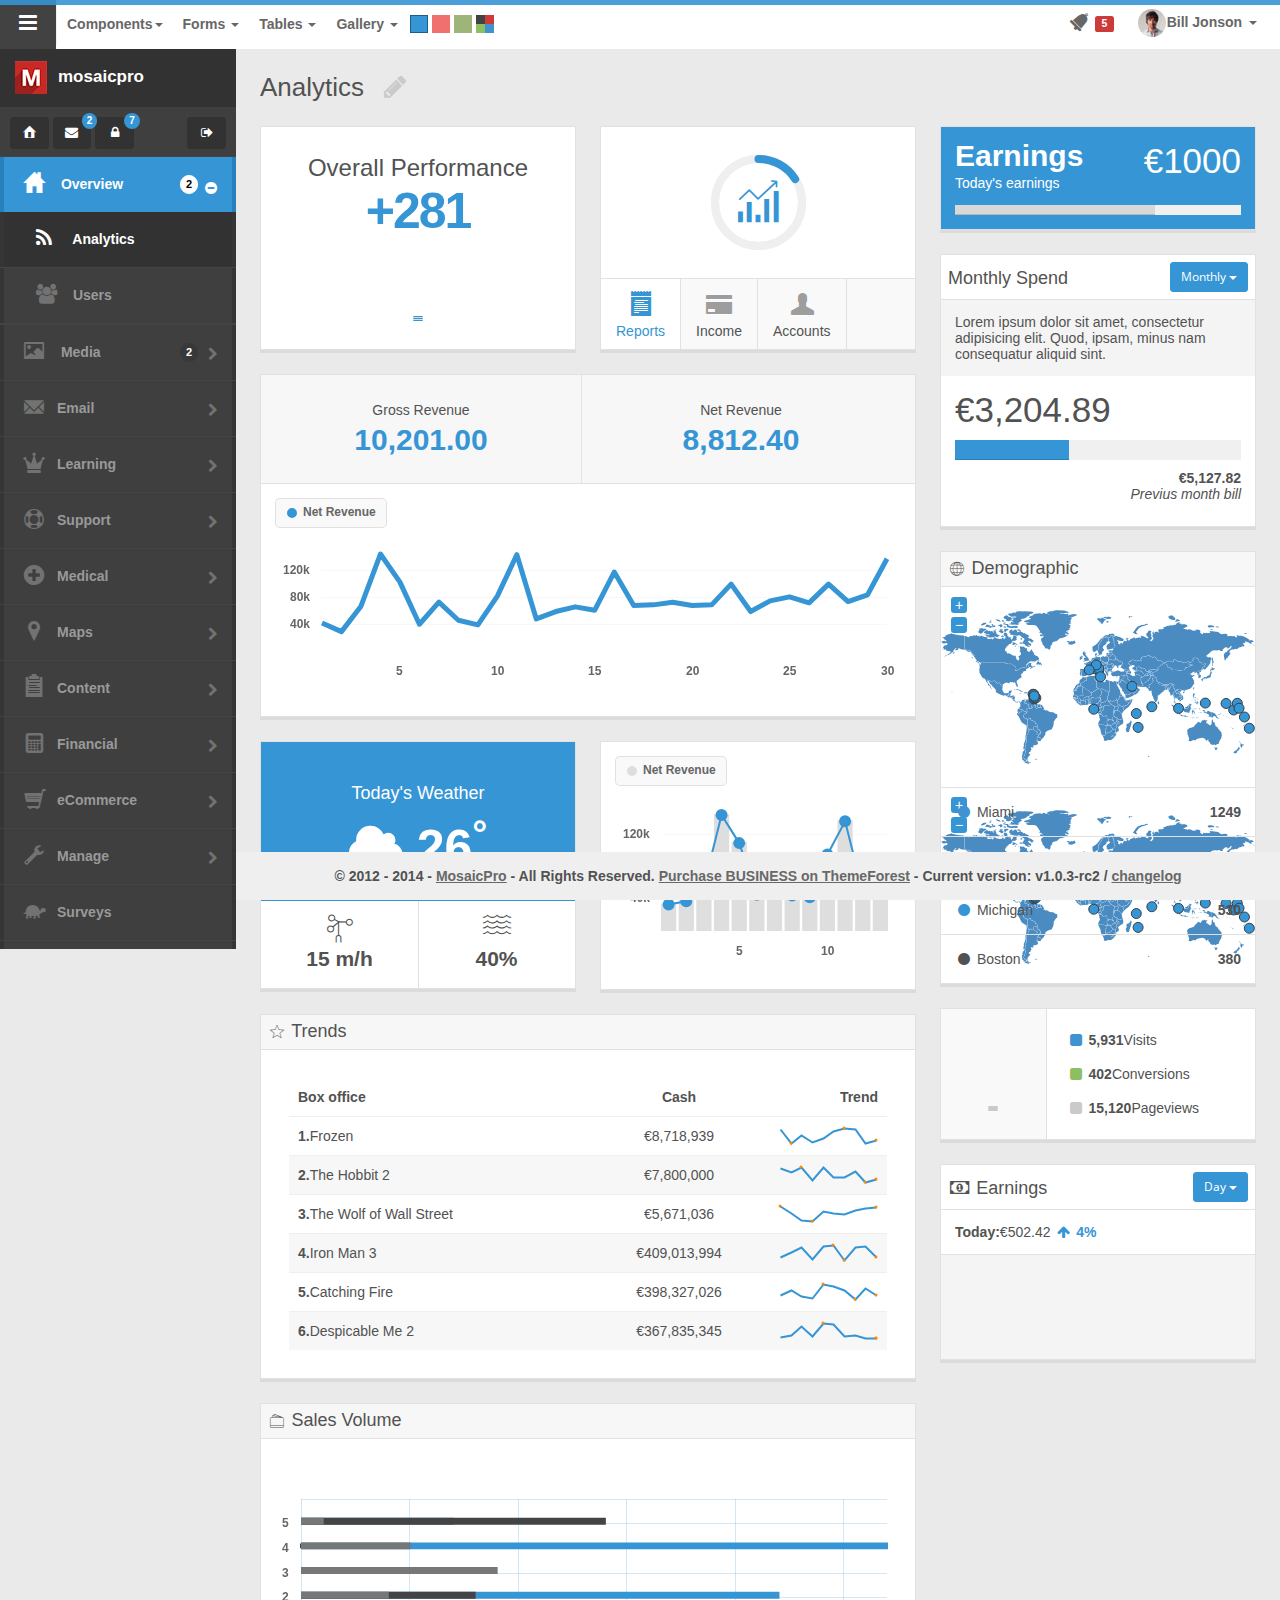
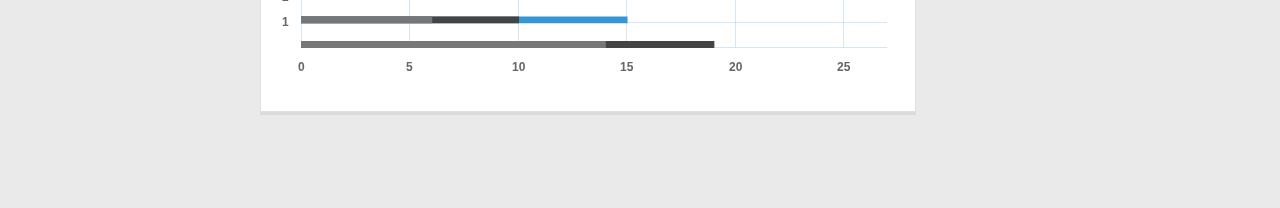
==== html/index.html @ f95e890d "blank" ====
<!DOCTYPE html>
<!--[if lt IE 7]> <html class="ie lt-ie9 lt-ie8 lt-ie7 sidebar sidebar-collapse"> <![endif]-->
<!--[if IE 7]>    <html class="ie lt-ie9 lt-ie8 sidebar sidebar-collapse"> <![endif]-->
<!--[if IE 8]>    <html class="ie lt-ie9 sidebar sidebar-collapse"> <![endif]-->
<!--[if gt IE 8]> <html class="ie sidebar sidebar-collapse"> <![endif]-->
<!--[if !IE]><!-->
<html class="sidebar sidebar-collapse">
<!-- <![endif]-->
<head>
    <title>BUSINESS Template (v1.0.3-rc2)</title>
    <!-- Meta -->
    <meta charset="utf-8">
    <meta http-equiv="X-UA-Compatible" content="IE=edge">
    <meta name="viewport" content="width=device-width, initial-scale=1.0, user-scalable=0, minimum-scale=1.0, maximum-scale=1.0">
    <!-- 
	**********************************************************
	In development, use the LESS files and the less.js compiler
	instead of the minified CSS loaded by default.
	**********************************************************
	<link rel="stylesheet/less" href="../assets/less/admin/module.admin.stylesheet-complete.sidebar_type.collapse.less" />
	-->
    <!--[if lt IE 9]><link rel="stylesheet" href="../assets/components/library/bootstrap/css/bootstrap.min.css" /><![endif]-->
    <link rel="stylesheet" href="../assets/css/admin/module.admin.stylesheet-complete.sidebar_type.collapse.min.css"
    />
    <!-- HTML5 shim and Respond.js IE8 support of HTML5 elements and media queries -->
    <!--[if lt IE 9]>
      <script src="https://oss.maxcdn.com/libs/html5shiv/3.7.0/html5shiv.js"></script>
      <script src="https://oss.maxcdn.com/libs/respond.js/1.3.0/respond.min.js"></script>
    <![endif]-->
    <script src="../assets/components/library/jquery/jquery.min.js?v=v1.0.3-rc2&sv=v0.0.1.1"></script>
    <script src="../assets/components/library/jquery/jquery-migrate.min.js?v=v1.0.3-rc2&sv=v0.0.1.1"></script>
    <script src="../assets/components/library/modernizr/modernizr.js?v=v1.0.3-rc2&sv=v0.0.1.1"></script>
    <script src="../assets/components/plugins/less-js/less.min.js?v=v1.0.3-rc2&sv=v0.0.1.1"></script>
    <script src="../assets/components/modules/admin/charts/flot/assets/lib/excanvas.js?v=v1.0.3-rc2"></script>
    <script src="../assets/components/plugins/browser/ie/ie.prototype.polyfill.js?v=v1.0.3-rc2&sv=v0.0.1.1"></script>
    <script>
    if ( /*@cc_on!@*/ false && document.documentMode === 10)
    {
        document.documentElement.className += ' ie ie10';
    }
    </script>
</head>
<body class="">
    <!-- Main Container Fluid -->
    <div class="container-fluid menu-hidden">
        <!-- Sidebar Menu -->
        <div id="menu" class="hidden-print hidden-xs  sidebar-white">
            <div id="sidebar-collapse-wrapper">
                <div id="brandWrapper">
                    <a href="index.html?lang=en" class="display-block-inline pull-left logo">
                        <img src="../assets/images/logo/logo.jpg" alt="">
                    </a>
                    <a href="index.html?lang=en">
                        <span class="text">mosaicpro</span>
                    </a>
                </div>
                <div id="logoWrapper">
                    <div id="logo">
                        <a href="index.html?lang=en" class="btn btn-sm btn-inverse"><i class="fa fa-fw icon-home-fill-1"></i></a>
                        <a href="email.html?lang=en" class="btn btn-sm btn-inverse"><i class="fa fa-fw fa-envelope"></i><span class="badge pull-right badge-primary">2</span></a>
                        <a href="email.html?lang=en" class="btn btn-sm btn-inverse"><i class="fa fa-fw fa-lock"></i><span class="badge pull-right badge-primary">7</span></a>
                        <a href="email.html?lang=en" class="btn btn-sm btn-inverse pull-right"><i class="fa fa-fw fa-sign-out"></i></a>
                    </div>
                </div>
                <ul class="menu list-unstyled hide" id="navigation_components">
                </ul>
                <ul class="menu list-unstyled hide" id="navigation_modules">
                </ul>
                <ul class="menu list-unstyled hide" id="navigation_modules_front">
                </ul>
                <ul class="menu list-unstyled" id="navigation_current_page">
                    <li class="hasSubmenu  active">
                        <a href="#sidebar-collapse-overview" data-toggle="collapse" class="glyphicons home ">
                            <span class="badge pull-right badge-primary hidden-md">2</span><i></i>
                            <span>Overview</span>
                        </a>
                        <ul id="sidebar-collapse-overview" class="collapse   in ">
                            <li class="active"><a href="index.html?lang=en"><i class="fa fa-rss"></i> Analytics</a>
                            </li>
                            <li><a href="dashboard_users.html?lang=en"><i class="fa fa-group"></i> Users</a>
                            </li>
                            <!-- <li><a href="medical_overview.html?lang=en"><i class="fa fa-medkit"></i> Medical</a></li> -->
                            <!-- <li><a href="finances.html?lang=en"><i class="fa fa-credit-card"></i>Financial</a></li> -->
                            <!-- <li><a href="courses_2.html?lang=en"><i class="fa fa-book"></i>Learning</a></li> -->
                        </ul>
                    </li>
                    <li class="hasSubmenu ">
                        <a href="#sidebar-collapse-media" data-toggle="collapse" class="glyphicons picture ">
                            <span class="badge pull-right badge-primary hidden-md">2</span><i></i>
                            <span>Media</span>
                        </a>
                        <ul id="sidebar-collapse-media" class="collapse  ">
                            <li><a href="gallery_video.html?lang=en"><i class="fa fa-video-camera"></i> Video Gallery</a>
                            </li>
                            <li><a href="gallery.html?lang=en"><i class="fa fa-camera"></i> Photo Gallery</a>
                            </li>
                        </ul>
                    </li>
                    <li class="hasSubmenu ">
                        <a href="#sidebar-collapse-email" data-toggle="collapse" class="glyphicons envelope"><i></i><span>Email</span></a>
                        <ul id="sidebar-collapse-email" class="collapse ">
                            <li><a href="email.html?lang=en"><i class="fa fa-envelope"></i> Inbox</a>
                            </li>
                            <li><a href="email_compose.html?lang=en"><i class="fa fa-pencil"></i> Compose</a>
                            </li>
                        </ul>
                    </li>
                    <li class="hasSubmenu ">
                        <a href="#sidebar-collapse-courses" data-toggle="collapse" class="glyphicons crown"><i></i><span>Learning</span></a>
                        <ul id="sidebar-collapse-courses" class="collapse ">
                            <li><a href="courses_2.html?lang=en"><i class="fa fa-circle-o"></i> Courses Home</a>
                            </li>
                            <li><a href="courses_listing.html?lang=en"><i class="fa fa-circle-o"></i> Courses Listing</a>
                            </li>
                            <li><a href="course.html?lang=en"><i class="fa fa-circle-o"></i> Course Page</a>
                            </li>
                        </ul>
                    </li>
                    <li class="hasSubmenu ">
                        <a href="#sidebar-collapse-support" data-toggle="collapse" class="glyphicons life_preserver"><i></i><span>Support</span></a>
                        <ul id="sidebar-collapse-support" class="collapse ">
                            <li>
                                <a href="support_tickets.html?lang=en">
                                    <span class="badge pull-right badge-inverse">45</span><i class="fa fa-ticket"></i>
                                    <span>Tickets</span>
                                </a>
                            </li>
                            <li><a href="support_forum_overview.html?lang=en"><i class="fa fa-folder-o"></i><span>Overview page</span></a>
                            </li>
                            <li><a href="support_forum_post.html?lang=en"><i class="fa fa-folder-o"></i><span>Post page</span></a>
                            </li>
                            <li><a href="support_kb.html?lang=en"><i class="fa fa-file-text-o"></i><span>Knowledge Base</span></a>
                            </li>
                            <li>
                                <a href="support_questions.html?lang=en">
                                    <span class="badge pull-right badge-inverse">7</span><i class="fa fa-question"></i>
                                    <span>Questions</span>
                                </a>
                            </li>
                            <li><a href="support_answers.html?lang=en"><i class="fa fa-info"></i><span>Answers</span></a>
                            </li>
                        </ul>
                    </li>
                    <li class="hasSubmenu ">
                        <a href="#sidebar-collapse-medical" data-toggle="collapse" class="glyphicons circle_plus"><i></i><span>Medical</span></a>
                        <ul id="sidebar-collapse-medical" class="collapse ">
                            <li class="">
                                <a href="medical_overview.html?lang=en"><i class="fa fa-medkit"></i> Overview</a>
                            </li>
                            <li class="">
                                <a href="medical_patients.html?lang=en">
                                    <span class="badge pull-right badge-primary hidden-md">2</span><i class="fa fa-user-md"></i> Patients</a>
                            </li>
                            <li class="">
                                <a href="medical_appointments.html?lang=en"><i class="fa fa-stethoscope"></i> Appointments</a>
                            </li>
                            <li class="">
                                <a href="medical_memos.html?lang=en"><i class="fa fa-file-text-o"></i> Memos</a>
                            </li>
                            <li class="border-bottom-none">
                                <a href="medical_metrics.html?lang=en"><i class="fa fa-bar-chart-o"></i> Metrics</a>
                            </li>
                        </ul>
                    </li>
                    <li class="hasSubmenu ">
                        <a href="#sidebar-collapse-maps" data-toggle="collapse" class="glyphicons google_maps"><i></i><span>Maps</span></a>
                        <ul id="sidebar-collapse-maps" class="collapse ">
                            <li><a href="maps_google.html?lang=en"><i class="fa fa-map-marker"></i> Google Maps</a>
                            </li>
                            <li><a href="maps_vector.html?lang=en"><i class="fa fa-map-marker"></i> Vector Maps</a>
                            </li>
                        </ul>
                    </li>
                    <li class="hasSubmenu ">
                        <a href="#sidebar-collapse-content" data-toggle="collapse" class="glyphicons notes_2"><i></i><span>Content</span></a>
                        <ul id="sidebar-collapse-content" class="collapse ">
                            <li><a href="news.html?lang=en"><i class="fa fa-file-text-o"></i> News</a>
                            </li>
                            <li><a href="faq.html?lang=en"><i class="fa fa-question-circle"></i> FAQ</a>
                            </li>
                            <li><a href="search.html?lang=en"><i class="fa fa-search"></i> Search</a>
                            </li>
                        </ul>
                    </li>
                    <li class="hasSubmenu ">
                        <a href="#sidebar-collapse-financial" data-toggle="collapse" class="glyphicons calculator"><i></i><span>Financial</span></a>
                        <ul id="sidebar-collapse-financial" class="collapse ">
                            <li><a href="invoice.html?lang=en"><i class="fa fa-file-text-o"></i> Invoice</a>
                            </li>
                            <li><a href="finances.html?lang=en"><i class="fa fa-legal"></i> Finances</a>
                            </li>
                            <li><a href="bookings.html?lang=en"><i class="fa fa-ticket"></i> Bookings</a>
                            </li>
                        </ul>
                    </li>
                    <li class="hasSubmenu ">
                        <a href="#sidebar-collapse-shop" data-toggle="collapse" class="glyphicons shopping_cart"><i></i><span>eCommerce</span></a>
                        <ul id="sidebar-collapse-shop" class="collapse ">
                            <li><a href="shop_products.html?lang=en"><i class="fa fa-list"></i><span>Products</span></a>
                            </li>
                            <li><a href="shop_edit_product.html?lang=en"><i class="fa fa-edit"></i><span>Edit product</span></a>
                            </li>
                        </ul>
                    </li>
                    <li class="hasSubmenu ">
                        <a href="#sidebar-collapse-manage" data-toggle="collapse" class="glyphicons wrench"><i></i><span>Manage</span></a>
                        <ul id="sidebar-collapse-manage" class="collapse ">
                            <li><a href="employees.html?lang=en"><i class="fa fa-user"></i> Employees</a>
                            </li>
                        </ul>
                    </li>
                    <li><a href="surveys_multiple.html?lang=en" class="glyphicons turtle"><i></i><span>Surveys</span></a>
                    </li>
                    <li><a href="events.html?lang=en" class="glyphicons google_maps"><i></i><span>Events</span></a>
                    </li>
                    <li class="hasSubmenu ">
                        <a href="#sidebar-collapse-elements" data-toggle="collapse" class="glyphicons adjust_alt"><i></i><span>Elements</span></a>
                        <ul id="sidebar-collapse-elements" class="collapse ">
                            <li class=""><a href="ui.html?lang=en"><i class="fa fa-circle-o"></i><span>UI Elements</span></a>
                            </li>
                            <li class=""><a href="icons.html?lang=en"><i class="fa fa-circle-o"></i><span>Icons</span></a>
                            </li>
                            <li class=""><a href="typography.html?lang=en"><i class="fa fa-circle-o"></i><span>Typography</span></a>
                            </li>
                            <li class=""><a href="calendar.html?lang=en"><i class="fa fa-circle-o"></i><span>Calendar</span></a>
                            </li>
                            <li class=""><a href="tabs.html?lang=en"><i class="fa fa-circle-o"></i><span>Tabs</span></a>
                            </li>
                            <li class="hasSubmenu ">
                                <a href="#menu_tables" data-toggle="collapse">
                                    <span class="badge badge-primary pull-right">3</span><i class="fa fa-circle-o"></i>
                                    <span>Tables</span>
                                </a>
                                <ul class="collapse " id="menu_tables">
                                    <li class=""><a href="tables.html?lang=en">Tables</a>
                                    </li>
                                    <li class=""><a href="tables_responsive.html?lang=en">Responsive</a>
                                    </li>
                                    <li class=""><a href="pricing_tables.html?lang=en">Pricing Tables</a>
                                    </li>
                                </ul>
                            </li>
                            <li class="hasSubmenu ">
                                <a href="#menu_forms" data-toggle="collapse">
                                    <span class="badge badge-primary pull-right">4</span><i class="fa fa-circle-o"></i>
                                    <span>Forms</span>
                                </a>
                                <ul class="collapse" id="menu_forms">
                                    <li class=""><a href="form_wizards.html?lang=en">Form Wizards</a>
                                    </li>
                                    <li class=""><a href="form_elements.html?lang=en">Form Elements</a>
                                    </li>
                                    <li class=""><a href="form_validator.html?lang=en">Form Validator</a>
                                    </li>
                                    <li class=""><a href="file_managers.html?lang=en">File Managers</a>
                                    </li>
                                </ul>
                            </li>
                            <li class=""><a href="sliders.html?lang=en"><i class="fa fa-circle-o"></i><span>Sliders</span></a>
                            </li>
                            <li class=""><a href="charts.html?lang=en"><i class="fa fa-circle-o"></i><span>Charts</span></a>
                            </li>
                            <li class=""><a href="grid.html?lang=en"><i class="fa fa-circle-o"></i><span>Grid</span></a>
                            </li>
                            <li class=""><a href="notifications.html?lang=en"><i class="fa fa-circle-o"></i><span>Notifications</span></a>
                            </li>
                            <li class=""><a href="modals.html?lang=en"><i class="fa fa-circle-o"></i><span>Modals</span></a>
                            </li>
                            <li class=""><a href="thumbnails.html?lang=en"><i class="fa fa-circle-o"></i><span>Thumbnails</span></a>
                            </li>
                            <li class=""><a href="carousels.html?lang=en"><i class="fa fa-circle-o"></i><span>Carousels</span></a>
                            </li>
                            <li class=""><a href="image_crop.html?lang=en"><i class="fa fa-circle-o"></i><span>Image Crop</span></a>
                            </li>
                            <li class=""><a href="twitter.html?lang=en"><i class="fa fa-circle-o"></i><span>Twitter API</span></a>
                            </li>
                            <li class=""><a href="infinite_scroll.html?lang=en"><i class="fa fa-circle-o"></i><span>Infinite Scroll</span></a>
                            </li>
                        </ul>
                    </li>
                    <li class="hasSubmenu ">
                        <a href="#sidebar-collapse-account" data-toggle="collapse" class="glyphicons user"><i></i><span>Account</span></a>
                        <ul id="sidebar-collapse-account" class="collapse ">
                            <li><a href="profile_resume.html?lang=en"><i class="fa fa-user"></i> Profile / CV</a>
                            </li>
                            <li><a href="my_account.html?lang=en"><i class="fa fa-user"></i> My Account</a>
                            </li>
                            <li>
                                <a href="login.html?lang=en" class="no-ajaxify"><i class="fa fa-lock"></i> Login</a>
                            </li>
                            <li>
                                <a href="signup.html?lang=en" class="no-ajaxify"><i class="fa fa-pencil"></i> Signup</a>
                            </li>
                        </ul>
                    </li>
                    <li><a href="error.html?lang=en" class="glyphicons warning_sign"><i></i><span>Error</span></a>
                    </li>
                    <li class="hasSubmenu">
                        <a href="#sidebar-fusion-example" data-toggle="collapse" data-toggle="collapse">
                            <span class="badge pull-right badge-primary">7</span><i class="fa fa-stack-exchange"></i>
                            <span>Submenus</span>
                        </a>
                        <ul id="sidebar-fusion-example" class="collapse">
                            <li class="active"><a href=""><i class="fa fa-flash"></i><span>Active</span></a>
                            </li>
                            <li><a href=""><i class="fa fa-male"></i><span>Menu item</span></a>
                            </li>
                            <li><a href=""><i class="fa fa-comments-o"></i><span>Menu item</span></a>
                            </li>
                            <li class="menu hasSubmenu">
                                <a href="#submenu" data-toggle="collapse">
                                    <span class="badge pull-right badge-primary">30</span><i class="fa fa-envelope"></i>
                                    <span>2nd level</span>
                                </a>
                                <ul class="collapse menu" id="submenu">
                                    <li>
                                        <a href="">
                                            <span>Menu item</span>
                                        </a>
                                    </li>
                                    <li>
                                        <a href="">
                                            <span>Menu item</span>
                                        </a>
                                    </li>
                                    <li>
                                        <a href="">
                                            <span>Menu item</span>
                                        </a>
                                    </li>
                                </ul>
                            </li>
                        </ul>
                    </li>
                </ul>
            </div>
        </div>
        <!-- // Sidebar Menu END -->
        <!-- Content -->
        <div id="content">
            <nav class="navbar hidden-print main " role="navigation">
                <div class="navbar-header pull-left">
                    <div class="user-action user-action-btn-navbar pull-left border-right">
                        <button class="btn btn-sm btn-navbar btn-inverse btn-stroke"><i class="fa fa-bars fa-2x"></i>
                        </button>
                    </div>
                </div>
                <ul class="main pull-right ">
                    <li class="dropdown notif notifications hidden-xs">
                        <a href="" class="dropdown-toggle" data-toggle="dropdown"><i class="icon-bell-fill"></i> <span class="label label-danger">5</span></a>
                        <ul class="dropdown-menu chat media-list pull-right">
                            <li class="media">
                                <a class="pull-left" href="#">
                                    <img class="media-object thumb" src="../assets/images/people/100/15.jpg"
                                    alt="50x50" width="50" />
                                </a>
                                <div class="media-body">
                                    <span class="label label-default pull-right">5 min</span>
                                    <h5 class="media-heading">Adrian D.</h5>
                                    <p class="margin-none">Lorem ipsum dolor sit amet, consectetur adipisicing
                                        elit.</p>
                                </div>
                            </li>
                            <li class="media">
                                <a class="pull-left" href="#">
                                    <img class="media-object thumb" src="../assets/images/people/100/16.jpg"
                                    alt="50x50" width="50" />
                                </a>
                                <div class="media-body">
                                    <span class="label label-default pull-right">2 days</span>
                                    <h5 class="media-heading">Jane B.</h5>
                                    <p class="margin-none">Lorem ipsum dolor sit amet, consectetur adipisicing
                                        elit.</p>
                                </div>
                            </li>
                            <li class="media">
                                <a class="pull-left" href="#">
                                    <img class="media-object thumb" src="../assets/images/people/100/17.jpg"
                                    alt="50x50" width="50" />
                                </a>
                                <div class="media-body">
                                    <span class="label label-default pull-right">3 days</span>
                                    <h5 class="media-heading">Andrew M.</h5>
                                    <p class="margin-none">Lorem ipsum dolor sit amet, consectetur adipisicing
                                        elit.</p>
                                </div>
                            </li>
                            <li><a href="#" class="btn btn-primary"><i class="fa fa-list"></i> <span>View all messages</span></a>
                            </li>
                        </ul>
                    </li>
                    <li class="dropdown username">
                        <a href="" class="dropdown-toggle" data-toggle="dropdown">
                            <img src="../assets/images/people/35/2.jpg" class="img-circle"
                            width="30" />Bill Jonson
                            <span class="caret"></span>
                        </a>
                        <ul class="dropdown-menu pull-right">
                            <li><a href="my_account.html?lang=en" class="glyphicons user"><i></i> Account</a>
                            </li>
                            <li><a href="messages.html?lang=en" class="glyphicons envelope"><i></i>Messages</a>
                            </li>
                            <li><a href="index.html?lang=en" class="glyphicons settings"><i></i>Settings</a>
                            </li>
                            <li><a href="login.html?lang=en" class="glyphicons lock no-ajaxify"><i></i>Logout</a>
                            </li>
                        </ul>
                    </li>
                </ul>
                <div class="navbar-collapse collapse">
                    <ul class="nav navbar-nav">
                        <li class="dropdown">
                            <a data-toggle="dropdown" class="dropdown-toggle" href="">Components<span class="caret"></span></a>
                            <ul class="dropdown-menu">
                                <li><a href="ui.html?lang=en">UI Elements</a>
                                </li>
                                <li><a href="icons.html?lang=en">Icons</a>
                                </li>
                                <li><a href="typography.html?lang=en">Typography</a>
                                </li>
                                <li><a href="tabs.html?lang=en">Tabs</a>
                                </li>
                                <li><a href="sliders.html?lang=en">Sliders</a>
                                </li>
                                <li><a href="charts.html?lang=en">Charts</a>
                                </li>
                                <li><a href="grid.html?lang=en">Grid</a>
                                </li>
                                <li><a href="notifications.html?lang=en">Notifications</a>
                                </li>
                                <li><a href="modals.html?lang=en">Modals</a>
                                </li>
                                <li><a href="thumbnails.html?lang=en">Thumbnails</a>
                                </li>
                                <li><a href="carousels.html?lang=en">Carousels</a>
                                </li>
                                <li><a href="image_crop.html?lang=en">Image Cropping</a>
                                </li>
                                <li><a href="twitter.html?lang=en">Twitter API</a>
                                </li>
                                <li><a href="infinite_scroll.html?lang=en">Infinite Scroll</a>
                                </li>
                            </ul>
                        </li>
                        <li class="dropdown">
                            <a data-toggle="dropdown" class="dropdown-toggle" href="">Forms <span class="caret"></span></a>
                            <ul class="dropdown-menu">
                                <li><a href="form_wizards.html?lang=en">Form Wizards</a>
                                </li>
                                <li><a href="form_elements.html?lang=en">Form Elements</a>
                                </li>
                                <li><a href="form_validator.html?lang=en">Form Validator</a>
                                </li>
                                <li><a href="file_managers.html?lang=en">File Managers</a>
                                </li>
                            </ul>
                        </li>
                        <li class="dropdown">
                            <a data-toggle="dropdown" class="dropdown-toggle" href="">Tables <span class="caret"></span></a>
                            <ul class="dropdown-menu">
                                <li><a href="tables.html?lang=en">Tables</a>
                                </li>
                                <li><a href="tables_responsive.html?lang=en">Tables Responsive</a>
                                </li>
                                <li><a href="pricing_tables.html?lang=en">Pricing Tables</a>
                                </li>
                            </ul>
                        </li>
                        <li class="dropdown">
                            <a data-toggle="dropdown" class="dropdown-toggle" href="">Gallery <span class="caret"></span></a>
                            <ul class="dropdown-menu">
                                <li><a href="gallery_video.html?lang=en">Video Gallery</a>
                                </li>
                                <li><a href="gallery.html?lang=en">Photo Gallery</a>
                                </li>
                            </ul>
                        </li>
                        <li class=" hidden-xs   hidden-sm">
                            <ul class="colors pull-left">
                                <li class="active">
                                    <a href="?module=admin&page=index&url_rewrite=&build=&v=v1.0.3-rc2&sidebar_type=collapse&skin=style-default"
                                    style="background-color: #3695d5" class="no-ajaxify">
                                        <span class="hide">style-default</span>
                                    </a>
                                </li>
                                <li>
                                    <a href="?module=admin&page=index&url_rewrite=&build=&v=v1.0.3-rc2&sidebar_type=collapse&skin=alizarin-crimson"
                                    style="background-color: #F06F6F" class="no-ajaxify">
                                        <span class="hide">alizarin-crimson</span>
                                    </a>
                                </li>
                                <li>
                                    <a href="?module=admin&page=index&url_rewrite=&build=&v=v1.0.3-rc2&sidebar_type=collapse&skin=green-army"
                                    style="background-color: #9FB478" class="no-ajaxify">
                                        <span class="hide">green-army</span>
                                    </a>
                                </li>
                                <li class="dropdown">
                                    <a href="" data-toggle="dropdown" class="dropdown-toggle">
                                        <span class="color inverse"></span>
                                        <span class="color danger"></span>
                                        <span class="color success"></span>
                                        <span class="color info"></span>
                                    </a>
                                    <ul class="dropdown-menu pull-right">
                                        <li>
                                            <a href="?module=admin&page=index&url_rewrite=&build=&v=v1.0.3-rc2&sidebar_type=collapse&skin=brown">
                                                <span class="color" style="background-color: #d39174"
                                                class="no-ajaxify"></span>brown</a>
                                        </li>
                                        <li>
                                            <a href="?module=admin&page=index&url_rewrite=&build=&v=v1.0.3-rc2&sidebar_type=collapse&skin=purple-gray">
                                                <span class="color" style="background-color: #AF86B9"
                                                class="no-ajaxify"></span>purple-gray</a>
                                        </li>
                                        <li>
                                            <a href="?module=admin&page=index&url_rewrite=&build=&v=v1.0.3-rc2&sidebar_type=collapse&skin=blue-gray">
                                                <span class="color" style="background-color: #7293CF"
                                                class="no-ajaxify"></span>blue-gray</a>
                                        </li>
                                        <li>
                                            <a href="?module=admin&page=index&url_rewrite=&build=&v=v1.0.3-rc2&sidebar_type=collapse&skin=purple-wine">
                                                <span class="color" style="background-color: #CC6788"
                                                class="no-ajaxify"></span>purple-wine</a>
                                        </li>
                                        <li>
                                            <a href="?module=admin&page=index&url_rewrite=&build=&v=v1.0.3-rc2&sidebar_type=collapse&skin=black-and-white">
                                                <span class="color" style="background-color: #979797"
                                                class="no-ajaxify"></span>black-and-white</a>
                                        </li>
                                        <li>
                                            <a href="?module=admin&page=index&url_rewrite=&build=&v=v1.0.3-rc2&sidebar_type=collapse&skin=amazon">
                                                <span class="color" style="background-color: #8BC4B9"
                                                class="no-ajaxify"></span>amazon</a>
                                        </li>
                                        <li>
                                            <a href="?module=admin&page=index&url_rewrite=&build=&v=v1.0.3-rc2&sidebar_type=collapse&skin=amber">
                                                <span class="color" style="background-color: #CACA8A"
                                                class="no-ajaxify"></span>amber</a>
                                        </li>
                                        <li>
                                            <a href="?module=admin&page=index&url_rewrite=&build=&v=v1.0.3-rc2&sidebar_type=collapse&skin=android-green">
                                                <span class="color" style="background-color: #A9C784"
                                                class="no-ajaxify"></span>android-green</a>
                                        </li>
                                        <li>
                                            <a href="?module=admin&page=index&url_rewrite=&build=&v=v1.0.3-rc2&sidebar_type=collapse&skin=antique-brass">
                                                <span class="color" style="background-color: #B3998A"
                                                class="no-ajaxify"></span>antique-brass</a>
                                        </li>
                                        <li>
                                            <a href="?module=admin&page=index&url_rewrite=&build=&v=v1.0.3-rc2&sidebar_type=collapse&skin=antique-bronze">
                                                <span class="color" style="background-color: #8D8D6E"
                                                class="no-ajaxify"></span>antique-bronze</a>
                                        </li>
                                        <li>
                                            <a href="?module=admin&page=index&url_rewrite=&build=&v=v1.0.3-rc2&sidebar_type=collapse&skin=artichoke">
                                                <span class="color" style="background-color: #B0B69D"
                                                class="no-ajaxify"></span>artichoke</a>
                                        </li>
                                        <li>
                                            <a href="?module=admin&page=index&url_rewrite=&build=&v=v1.0.3-rc2&sidebar_type=collapse&skin=atomic-tangerine">
                                                <span class="color" style="background-color: #F19B69"
                                                class="no-ajaxify"></span>atomic-tangerine</a>
                                        </li>
                                        <li>
                                            <a href="?module=admin&page=index&url_rewrite=&build=&v=v1.0.3-rc2&sidebar_type=collapse&skin=bazaar">
                                                <span class="color" style="background-color: #98777B"
                                                class="no-ajaxify"></span>bazaar</a>
                                        </li>
                                        <li>
                                            <a href="?module=admin&page=index&url_rewrite=&build=&v=v1.0.3-rc2&sidebar_type=collapse&skin=bistre-brown">
                                                <span class="color" style="background-color: #C3A961"
                                                class="no-ajaxify"></span>bistre-brown</a>
                                        </li>
                                        <li>
                                            <a href="?module=admin&page=index&url_rewrite=&build=&v=v1.0.3-rc2&sidebar_type=collapse&skin=bittersweet">
                                                <span class="color" style="background-color: #d6725e"
                                                class="no-ajaxify"></span>bittersweet</a>
                                        </li>
                                        <li>
                                            <a href="?module=admin&page=index&url_rewrite=&build=&v=v1.0.3-rc2&sidebar_type=collapse&skin=blueberry">
                                                <span class="color" style="background-color: #7789D1"
                                                class="no-ajaxify"></span>blueberry</a>
                                        </li>
                                        <li>
                                            <a href="?module=admin&page=index&url_rewrite=&build=&v=v1.0.3-rc2&sidebar_type=collapse&skin=bud-green">
                                                <span class="color" style="background-color: #6fa362"
                                                class="no-ajaxify"></span>bud-green</a>
                                        </li>
                                        <li>
                                            <a href="?module=admin&page=index&url_rewrite=&build=&v=v1.0.3-rc2&sidebar_type=collapse&skin=burnt-sienna">
                                                <span class="color" style="background-color: #E4968A"
                                                class="no-ajaxify"></span>burnt-sienna</a>
                                        </li>
                                    </ul>
                                </li>
                            </ul>
                        </li>
                    </ul>
                </div>
            </nav>
            <!-- // END navbar -->
            <div class="innerLR">
                <h2 class="margin-none">Analytics &nbsp;<i class="fa fa-fw fa-pencil text-muted"></i>
                </h2>
                <div class="row">
                    <div class="col-md-8">
                        <div class="row">
                            <div class="col-md-6">
                                <div class="widget innerAll text-center">
                                    <h3 class="innerT">Overall Performance</h3>
                                    <p class="innerB margin-none text-xlarge text-condensed strong text-primary">+281</p>
                                    <div class="innerTB">
                                        <div class="sparkline" sparkHeight="57">0:10,7:3,5:5,6:4,3:7,7:3,5:5,6:4,2:8,3:7,7:3,5:5,0:10</div>
                                    </div>
                                </div>
                            </div>
                            <div class="col-md-6">
                                <div class="widget widget-tabs widget-tabs-double-2 border-bottom widget-tabs-responsive">
                                    <div class="widget-body">
                                        <div class="tab-content">
                                            <!-- Tab content -->
                                            <div id="tabReports" class="tab-pane active widget-body-regular innerAll inner-2x text-center">
                                                <div data-percent="85" data-size="95" class="easy-pie inline-block primary" data-scale-color="false"
                                                data-track-color="#efefef" data-line-width="8">
                                                    <div class="value text-center">
                                                        <span class="strong"><i class="icon-graph-up-1 fa-3x text-primary"></i>
                                                        </span>
                                                    </div>
                                                </div>
                                            </div>
                                            <!-- // Tab content END -->
                                            <!-- Tab content -->
                                            <div id="tabIncome" class="tab-pane widget-body-regular innerAll inner-2x text-center">
                                                Lorem ipsum dolor sit amet, consectetur adipisicing elit. Reprehenderit, omnis
                                                minus voluptatibus assumenda sint
                                                autem dolorum. Rem, cupiditate,
                                                sed, optio est cumque repudiandae
                                                quo natus dignissimos praesentium
                                                alias nihil aspernatur?
                                            </div>
                                            <!-- // Tab content END -->
                                            <!-- Tab content -->
                                            <div id="tabAccounts" class="tab-pane widget-body-regular innerAll inner-2x text-center">
                                                Lorem ipsum dolor sit amet, consectetur adipisicing elit. Hic qui natus deserunt
                                                atque quae laborum. Porro, eveniet,
                                                voluptatem, obcaecati quisquam
                                                tempore architecto nostrum quis
                                                eius corrupti ea non facilis quidem.
                                            </div>
                                            <!-- // Tab content END -->
                                        </div>
                                    </div>
                                    <!-- Tabs Heading -->
                                    <div class="widget-head border-top-none bg-gray">
                                        <ul>
                                            <li class="active"><a class="glyphicons notes" href="#tabReports"
                                                data-toggle="tab"><i></i><span>Reports</span></a>
                                            </li>
                                            <li><a class="glyphicons credit_card" href="#tabIncome"
                                                data-toggle="tab"><i></i><span>Income</span></a>
                                            </li>
                                            <li><a class="glyphicons user" href="#tabAccounts"
                                                data-toggle="tab"><i></i><span>Accounts</span></a>
                                            </li>
                                        </ul>
                                    </div>
                                    <!-- // Tabs Heading END -->
                                </div>
                                <!-- //Widget -->
                            </div>
                            <!-- //Col -->
                        </div>
                        <!-- //Row -->
                        <!-- Widget -->
                        <div class=" widget widget-body-white ">
                            <div class="widget-head height-auto ">
                                <div class="row row-merge ">
                                    <div class="col-md-6">
                                        <div class="innerAll inner-2x text-center">
                                            <h5 class="margin-none innerB half">Gross Revenue</h5>
                                            <h4 class="text-medium strong text-primary margin-none">10,201.00</h4>
                                        </div>
                                    </div>
                                    <div class="col-md-6">
                                        <div class="innerAll inner-2x text-center">
                                            <h5 class="margin-none innerB half">Net Revenue</h5>
                                            <h4 class="text-medium text-primary strong margin-none">8,812.40</h4>
                                        </div>
                                    </div>
                                </div>
                            </div>
                            <div class="widget-body innerAll">
                                <!-- Chart with lines and fill with no points -->
                                <div id="chart_lines_fill_nopoints_2" class="flotchart-holder"></div>
                            </div>
                        </div>
                        <!-- //Widget -->
                        <div class="row">
                            <div class="col-md-6">
                                <!-- Widget -->
                                <div class="widget">
                                    <div class="bg-primary text-center innerAll">
                                        <div class="innerTB">
                                            <h4 class="innerTB text-white">Today's Weather</h4>
                                            <div class="strong text-xlarge text-white">
                                                <i class="fa fa-cloud"></i> 26<sup>&deg;</sup>
                                            </div>
                                        </div>
                                    </div>
                                    <div class="row row-merge">
                                        <div class="col-md-6">
                                            <div class="text-center innerAll">
                                                <p class="margin-none"><i class="fa icon-wind-speed-censor fa-2x"></i>
                                                </p>
                                                <p class="lead margin-none strong">15 m/h</p>
                                            </div>
                                        </div>
                                        <div class="col-md-6">
                                            <div class="text-center innerAll">
                                                <p class="margin-none"><i class="fa icon-water fa-2x"></i>
                                                </p>
                                                <p class="lead margin-none strong">40%</p>
                                            </div>
                                        </div>
                                    </div>
                                    <!-- //Widget -->
                                </div>
                            </div>
                            <div class="col-md-6">
                                <div class="widget">
                                    <div class="widget-body innerB half">
                                        <!-- Chart with lines and fill with no points -->
                                        <div id="chart_mixed_1" class="flotchart-holder" style="height: 182px"></div>
                                    </div>
                                </div>
                            </div>
                        </div>
                        <!-- //Row -->
                        <!-- Widget	 -->
                        <div class="widget">
                            <div class="widget-head innerAll half">
                                <h4 class="margin-none"><i class="fa fa-fw icon-star"></i> Trends</h4>
                            </div>
                            <!-- Widget -->
                            <div class="widget-body innerAll inner-2x">
                                <table class="table table-striped margin-none">
                                    <thead>
                                        <tr>
                                            <th>Box office</th>
                                            <th class="text-center">Cash</th>
                                            <th class="text-right" style="width: 100px;">Trend</th>
                                        </tr>
                                    </thead>
                                    <tbody>
                                        <tr>
                                            <td>
                                                <strong>1.</strong>Frozen</td>
                                            <td class="text-center">&euro;8,718,939</td>
                                            <td class="text-right">
                                                <div class="sparkline" style="width: 100px;" sparkHeight="20" sparkType="line"
                                                sparkWidth="100%" sparkLineWidth="2"
                                                sparkLineColor="#3695d5" sparkFillColor=""
                                                data-data="[474,159,350,180,262,419,497,477,168,216]">
                                                </div>
                                            </td>
                                        </tr>
                                        <tr>
                                            <td>
                                                <strong>2.</strong>The Hobbit 2</td>
                                            <td class="text-center">&euro;7,800,000</td>
                                            <td class="text-right">
                                                <div class="sparkline" style="width: 100px;" sparkHeight="20" sparkType="line"
                                                sparkWidth="100%" sparkLineWidth="2"
                                                sparkLineColor="#3695d5" sparkFillColor=""
                                                data-data="[427,354,460,170,454,236,231,381,123,188]">
                                                </div>
                                            </td>
                                        </tr>
                                        <tr>
                                            <td>
                                                <strong>3.</strong>The Wolf of Wall Street</td>
                                            <td class="text-center">&euro;5,671,036</td>
                                            <td class="text-right">
                                                <div class="sparkline" style="width: 100px;" sparkHeight="20" sparkType="line"
                                                sparkWidth="100%" sparkLineWidth="2"
                                                sparkLineColor="#3695d5" sparkFillColor=""
                                                data-data="[438,279,139,114,333,284,263,360,389,412]">
                                                </div>
                                            </td>
                                        </tr>
                                        <tr>
                                            <td>
                                                <strong>4.</strong>Iron Man 3</td>
                                            <td class="text-center">&euro;409,013,994</td>
                                            <td class="text-right">
                                                <div class="sparkline" style="width: 100px;" sparkHeight="20" sparkType="line"
                                                sparkWidth="100%" sparkLineWidth="2"
                                                sparkLineColor="#3695d5" sparkFillColor=""
                                                data-data="[251,347,461,210,477,496,183,453,479,236]">
                                                </div>
                                            </td>
                                        </tr>
                                        <tr>
                                            <td>
                                                <strong>5.</strong>Catching Fire</td>
                                            <td class="text-center">&euro;398,327,026</td>
                                            <td class="text-right">
                                                <div class="sparkline" style="width: 100px;" sparkHeight="20" sparkType="line"
                                                sparkWidth="100%" sparkLineWidth="2"
                                                sparkLineColor="#3695d5" sparkFillColor=""
                                                data-data="[206,334,180,135,500,459,335,108,402,212]">
                                                </div>
                                            </td>
                                        </tr>
                                        <tr>
                                            <td>
                                                <strong>6.</strong>Despicable Me 2</td>
                                            <td class="text-center">&euro;367,835,345</td>
                                            <td class="text-right">
                                                <div class="sparkline" style="width: 100px;" sparkHeight="20" sparkType="line"
                                                sparkWidth="100%" sparkLineWidth="2"
                                                sparkLineColor="#3695d5" sparkFillColor=""
                                                data-data="[206,238,407,212,469,452,215,238,188,181]">
                                                </div>
                                            </td>
                                        </tr>
                                    </tbody>
                                </table>
                            </div>
                            <!-- // End Widget Body -->
                        </div>
                        <!-- // End Widget -->
                        <!-- Widget	 -->
                        <div class="widget widget-body-white overflow-hidden">
                            <div class="widget-head innerAll half">
                                <h4 class="margin-none"><i class="fa fa-fw icon-wallet"></i> Sales Volume</h4>
                            </div>
                            <div class="widget-body innerAll">
                                <!-- Horizontal Bars Chart -->
                                <div id="chart_horizontal_bars" class="flotchart-holder"></div>
                            </div>
                        </div>
                        <!-- //Widget -->
                    </div>
                    <!-- //  End Col -->
                    <div class="col-md-4">
                        <!-- Widget -->
                        <div class="widget widget-body-gray">
                            <div class="widget-body padding-none">
                                <div class="bg-primary innerAll">
                                    <div class="text-large text-white pull-right">&euro;1000</div>
                                    <h4 class="text-white strong text-medium">Earnings</h4>
                                    <h5 class="text-white margin-none">Today's earnings</h5>
                                    <div class="separator bottom"></div>
                                    <div class="progress primary progress-mini  margin-none">
                                        <div class="progress-bar progress-bar-white	" style="width: 70%;"></div>
                                    </div>
                                </div>
                            </div>
                        </div>
                        <!-- //End Widget -->
                        <!-- Widget -->
                        <div class="widget widget-body-gray">
                            <div class="innerAll half border-bottom">
                                <div class="btn-group btn-group-sm pull-right">
                                    <button data-toggle="dropdown" class="btn btn-primary dropdown-toggle">Monthly
                                        <span class="caret"></span>
                                    </button>
                                    <ul class="dropdown-menu">
                                        <li class="active"><a href="">Monthly</a>
                                        </li>
                                        <li><a href="">Quarterly</a>
                                        </li>
                                        <li><a href="">Yearly</a>
                                        </li>
                                    </ul>
                                </div>
                                <h4 class="innerT half margin-none pull-left">Monthly Spend</h4>
                                <div class="clearfix"></div>
                            </div>
                            <div class="widget-body">
                                <p class="margin-none">Lorem ipsum dolor sit amet, consectetur adipisicing
                                    elit. Quod, ipsam, minus nam consequatur aliquid
                                    sint.</p>
                            </div>
                            <div class="innerAll ">
                                <p class="text-large">&euro;3,204.89</p>
                                <div class="progress">
                                    <div class="progress-bar progress-bar-primary" role="progressbar" aria-valuenow="40"
                                    aria-valuemin="0" aria-valuemax="100" style="width: 40%">
                                        <span class="sr-only">40% from last month</span>
                                    </div>
                                </div>
                                <div class="text-right">
                                    <p class="strong margin-none">&euro;5,127.82</p>
                                    <p>
                                        <em>Previus month bill</em>
                                    </p>
                                </div>
                            </div>
                        </div>
                        <!-- //End Widget -->
                        <!-- Widget	 -->
                        <div class="widget">
                            <div class="widget-head">
                                <h4 class="innerAll half"><i class="fa fa-fw icon-worldwide"></i> Demographic</h4>
                            </div>
                            <div class="bg-white border-bottom text-center">
                                <div id="world-map-markers" style="height: 200px"></div>
                            </div>
                            <ul class="list-unstyled">
                                <li class="innerAll border-bottom">
                                    <div class="pull-right strong">1249</div><i class="fa fa-fw fa-circle text-info"></i> Miami</li>
                                <li class="innerAll border-bottom">
                                    <div class="pull-right strong">892</div><i class="fa fa-fw fa-circle text-success"></i> Chicago</li>
                                <li class="innerAll border-bottom">
                                    <div class="pull-right strong">530</div><i class="fa fa-fw fa-circle text-primary"></i> Michigan</li>
                                <li class="innerAll">
                                    <div class="pull-right strong">380</div><i class="fa fa-fw fa-circle"></i> Boston</li>
                            </ul>
                        </div>
                        <!-- //Widget -->
                        <!-- Widget -->
                        <div class="widget">
                            <div class="row row-merge">
                                <div class="col-md-4 bg-gray">
                                    <div class="innerAll inner-2x text-center">
                                        <div class="sparkline" sparkHeight="74" data-colors="#cacaca, #4a8bc2,#609450,#cacaca">1,4,3,8</div>
                                    </div>
                                </div>
                                <div class="col-md-8">
                                    <div class="innerAll">
                                        <ul class="list-unstyled">
                                            <li class="innerAll half"><i class="fa fa-fw fa-square text-info"></i> 
                                                <span
                                                class="strong">5,931</span>Visits</li>
                                            <li class="innerAll half"><i class="fa fa-fw fa-square text-success"></i> 
                                                <span
                                                class="strong">402</span>Conversions</li>
                                            <li class="innerAll half"><i class="fa fa-fw fa-square text-muted"></i> 
                                                <span
                                                class="strong">15,120</span>Pageviews</li>
                                        </ul>
                                    </div>
                                </div>
                            </div>
                        </div>
                        <!-- //End Widget -->
                        <!-- Widget -->
                        <div class="widget widget-body-gray">
                            <div class=" innerAll half border-bottom">
                                <div class="btn-group btn-group-sm pull-right">
                                    <button class="btn btn-primary dropdown-toggle" data-toggle="dropdown">Day
                                        <span class="caret"></span>
                                    </button>
                                    <ul class="dropdown-menu" role="menu">
                                        <li><a href="#">Day</a>
                                        </li>
                                        <li><a href="#">Week</a>
                                        </li>
                                        <li><a href="#">Month</a>
                                        </li>
                                    </ul>
                                </div>
                                <h4 class="pull-left innerT half margin-none"><i class="fa fa-fw fa-money"></i> Earnings</h4>
                                <div class="clearfix"></div>
                            </div>
                            <div class="innerAll border-bottom">
                                <p class="margin-none">
                                    <span class="strong">Today:</span>&euro;502.42 <i class="fa text-primary fa-fw fa-arrow-up"></i>
                                    <span
                                    class="strong text-primary">4%</span>
                                </p>
                            </div>
                            <div class="widget-body ">
                                <div class="sparkline" sparkType="line" sparkResize="true" sparkHeight="76" sparkLineWidth="2"
                                sparkWidth="100%" sparkLineColor="#3695d5" sparkSpotColor="#3695d5"
                                sparkFillColor="" sparkHighlightLineColor="#7c7c7c"
                                sparkHighlightSpotColor="#7c7c7c" sparkSpotRadius="4"
                                sparkMinSpotColor="#b55151" sparkMaxSpotColor="#609450">
                                    187,424,172,222,423,437,174,488,350,395</div>
                            </div>
                        </div>
                        <!-- //End Widget -->
                    </div>
                    <!-- //End Col -->
                </div>
            </div>
        </div>
        <!-- // Content END -->
        <div class="clearfix"></div>
        <!-- // Sidebar menu & content wrapper END -->
        <div id="footer" class="hidden-print">
            <!--  Copyright Line -->
            <div class="copy">&copy; 2012 - 2014 - <a href="http://www.mosaicpro.biz">MosaicPro</a> -
                All Rights Reserved. <a href="http://themeforest.net/?ref=mosaicpro"
                target="_blank">Purchase BUSINESS on ThemeForest</a> - Current version:
                v1.0.3-rc2 / <a target="_blank" href="../assets/../../CHANGELOG.txt?v=v1.0.3-rc2">changelog</a>
            </div>
            <!--  End Copyright Line -->
        </div>
        <!-- // Footer END -->
    </div>
    <!-- // Main Container Fluid END -->
    <!-- Global -->
    <script data-id="App.Config">
    var App = {};
    var basePath = '',
        commonPath = '../assets/',
        rootPath = '../',
        DEV = false,
        componentsPath = '../assets/components/';
    var primaryColor = '#3695d5',
        dangerColor = '#b55151',
        successColor = '#609450',
        infoColor = '#4a8bc2',
        warningColor = '#ab7a4b',
        inverseColor = '#45484d';
    var themerPrimaryColor = primaryColor;
    </script>
    <script src="../assets/components/library/bootstrap/js/bootstrap.min.js?v=v1.0.3-rc2&sv=v0.0.1.1"></script>
    <script src="../assets/components/plugins/nicescroll/jquery.nicescroll.min.js?v=v1.0.3-rc2&sv=v0.0.1.1"></script>
    <script src="../assets/components/plugins/breakpoints/breakpoints.js?v=v1.0.3-rc2&sv=v0.0.1.1"></script>
    <script src="../assets/components/plugins/preload/pace/pace.min.js?v=v1.0.3-rc2&sv=v0.0.1.1"></script>
    <script src="../assets/components/plugins/preload/pace/preload.pace.init.js?v=v1.0.3-rc2&sv=v0.0.1.1"></script>
    <script src="../assets/components/core/js/animations.init.js?v=v1.0.3-rc2"></script>
    <script src="../assets/components/modules/admin/charts/flot/assets/lib/jquery.flot.js?v=v1.0.3-rc2"></script>
    <script src="../assets/components/modules/admin/charts/flot/assets/lib/jquery.flot.resize.js?v=v1.0.3-rc2"></script>
    <script src="../assets/components/modules/admin/charts/flot/assets/lib/plugins/jquery.flot.tooltip.min.js?v=v1.0.3-rc2"></script>
    <script src="../assets/components/modules/admin/charts/flot/assets/custom/js/flotcharts.common.js?v=v1.0.3-rc2"></script>
    <script src="../assets/components/modules/admin/charts/flot/assets/custom/js/flotchart-line-2.init.js?v=v1.0.3-rc2"></script>
    <script src="../assets/components/modules/admin/charts/flot/assets/custom/js/flotchart-mixed-1.init.js?v=v1.0.3-rc2"></script>
    <script src="../assets/components/modules/admin/charts/flot/assets/custom/js/flotchart-bars-horizontal.init.js?v=v1.0.3-rc2"></script>
    <script src="../assets/components/modules/admin/charts/easy-pie/assets/lib/js/jquery.easy-pie-chart.js?v=v1.0.3-rc2"></script>
    <script src="../assets/components/modules/admin/charts/easy-pie/assets/custom/easy-pie.init.js?v=v1.0.3-rc2"></script>
    <script src="../assets/components/modules/admin/charts/sparkline/jquery.sparkline.min.js?v=v1.0.3-rc2"></script>
    <script src="../assets/components/modules/admin/charts/sparkline/sparkline.init.js?v=v1.0.3-rc2"></script>
    <script src="../assets/components/modules/admin/maps/vector/assets/lib/jquery-jvectormap-1.2.2.min.js?v=v1.0.3-rc2&sv=v0.0.1.1"></script>
    <script src="../assets/components/modules/admin/maps/vector/assets/lib/maps/jquery-jvectormap-world-mill-en.js?v=v1.0.3-rc2&sv=v0.0.1.1"></script>
    <script src="../assets/components/modules/admin/maps/vector/assets/custom/maps-vector.world-map-markers.init.js?v=v1.0.3-rc2&sv=v0.0.1.1"></script>
    <script src="../assets/components/core/js/sidebar.main.init.js?v=v1.0.3-rc2"></script>
    <script src="../assets/components/core/js/sidebar.collapse.init.js?v=v1.0.3-rc2"></script>
    <script src="../assets/components/common/forms/elements/bootstrap-select/assets/lib/js/bootstrap-select.js?v=v1.0.3-rc2"></script>
    <script src="../assets/components/common/forms/elements/bootstrap-select/assets/custom/js/bootstrap-select.init.js?v=v1.0.3-rc2"></script>
    <script src="../assets/components/core/js/core.init.js?v=v1.0.3-rc2"></script>
</body>
</html>
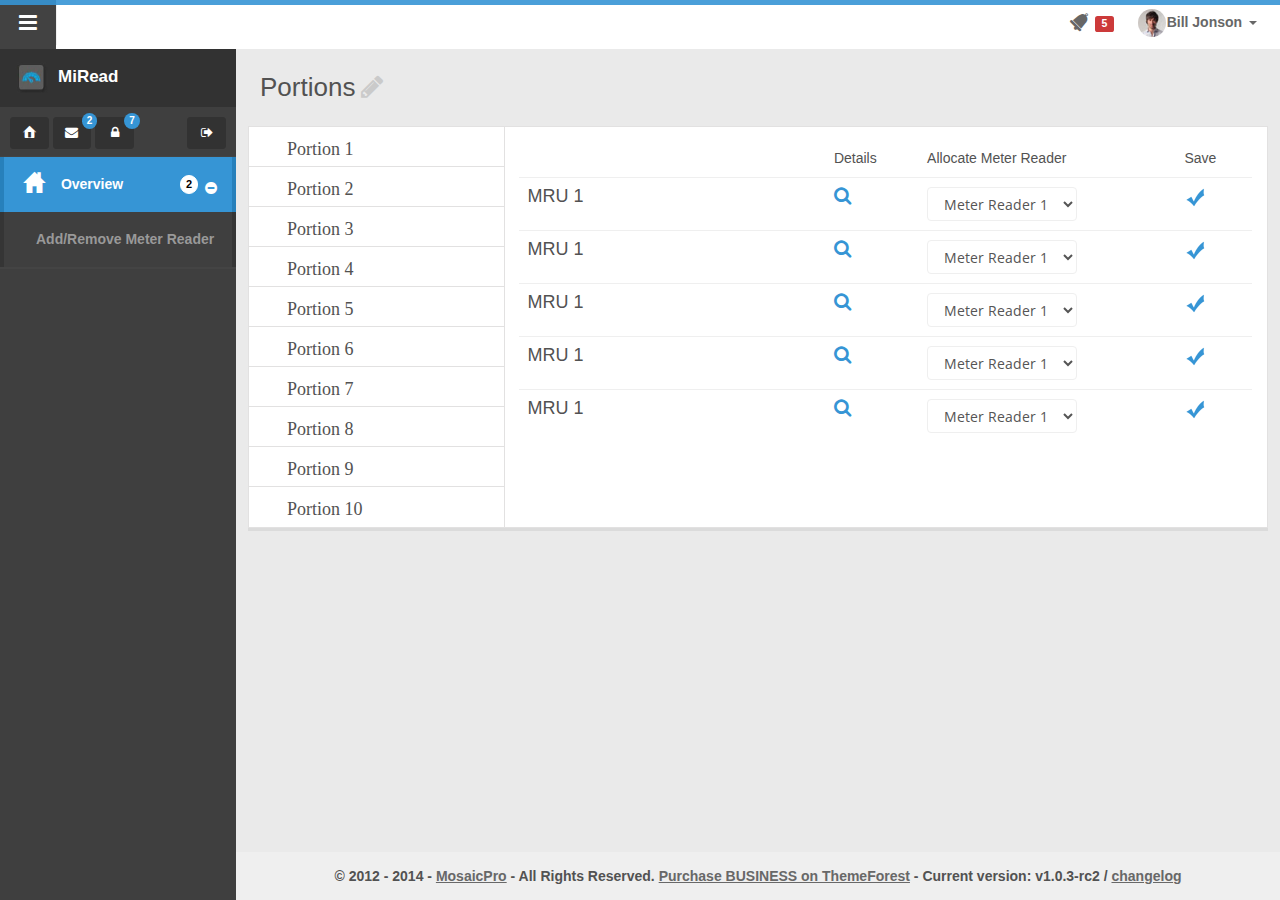
==== commit 3bc2caf5: "1_Cycle Overview Completed" ====
--- a/html/index.html
+++ b/html/index.html
@@ -7,7 +7,7 @@
 <html class="sidebar sidebar-collapse">
 <!-- <![endif]-->
 <head>
-    <title>BUSINESS Template (v1.0.3-rc2)</title>
+    <title>MiRead</title>
     <!-- Meta -->
     <meta charset="utf-8">
     <meta http-equiv="X-UA-Compatible" content="IE=edge">
@@ -18,26 +18,26 @@
 	instead of the minified CSS loaded by default.
 	**********************************************************
 	<link rel="stylesheet/less" href="../assets/less/admin/module.admin.stylesheet-complete.sidebar_type.collapse.less" />
-	-->
-    <!--[if lt IE 9]><link rel="stylesheet" href="../assets/components/library/bootstrap/css/bootstrap.min.css" /><![endif]-->
-    <link rel="stylesheet" href="../assets/css/admin/module.admin.stylesheet-complete.sidebar_type.collapse.min.css"
-    />
-    <!-- HTML5 shim and Respond.js IE8 support of HTML5 elements and media queries -->
+-->
+<!--[if lt IE 9]><link rel="stylesheet" href="../assets/components/library/bootstrap/css/bootstrap.min.css" /><![endif]-->
+<link rel="stylesheet" href="../assets/css/admin/module.admin.stylesheet-complete.sidebar_type.collapse.min.css"/>
+<link rel="stylesheet" href="../assets/css/custom.css">
+<!-- HTML5 shim and Respond.js IE8 support of HTML5 elements and media queries -->
     <!--[if lt IE 9]>
       <script src="https://oss.maxcdn.com/libs/html5shiv/3.7.0/html5shiv.js"></script>
       <script src="https://oss.maxcdn.com/libs/respond.js/1.3.0/respond.min.js"></script>
-    <![endif]-->
-    <script src="../assets/components/library/jquery/jquery.min.js?v=v1.0.3-rc2&sv=v0.0.1.1"></script>
-    <script src="../assets/components/library/jquery/jquery-migrate.min.js?v=v1.0.3-rc2&sv=v0.0.1.1"></script>
-    <script src="../assets/components/library/modernizr/modernizr.js?v=v1.0.3-rc2&sv=v0.0.1.1"></script>
-    <script src="../assets/components/plugins/less-js/less.min.js?v=v1.0.3-rc2&sv=v0.0.1.1"></script>
-    <script src="../assets/components/modules/admin/charts/flot/assets/lib/excanvas.js?v=v1.0.3-rc2"></script>
-    <script src="../assets/components/plugins/browser/ie/ie.prototype.polyfill.js?v=v1.0.3-rc2&sv=v0.0.1.1"></script>
-    <script>
-    if ( /*@cc_on!@*/ false && document.documentMode === 10)
-    {
-        document.documentElement.className += ' ie ie10';
-    }
+      <![endif]-->
+      <script src="../assets/components/library/jquery/jquery.min.js?v=v1.0.3-rc2&sv=v0.0.1.1"></script>
+      <script src="../assets/components/library/jquery/jquery-migrate.min.js?v=v1.0.3-rc2&sv=v0.0.1.1"></script>
+      <script src="../assets/components/library/modernizr/modernizr.js?v=v1.0.3-rc2&sv=v0.0.1.1"></script>
+      <script src="../assets/components/plugins/less-js/less.min.js?v=v1.0.3-rc2&sv=v0.0.1.1"></script>
+      <script src="../assets/components/modules/admin/charts/flot/assets/lib/excanvas.js?v=v1.0.3-rc2"></script>
+      <script src="../assets/components/plugins/browser/ie/ie.prototype.polyfill.js?v=v1.0.3-rc2&sv=v0.0.1.1"></script>
+      <script>
+        if ( /*@cc_on!@*/ false && document.documentMode === 10)
+        {
+            document.documentElement.className += ' ie ie10';
+        }
     </script>
 </head>
 <body class="">
@@ -47,11 +47,11 @@
         <div id="menu" class="hidden-print hidden-xs  sidebar-white">
             <div id="sidebar-collapse-wrapper">
                 <div id="brandWrapper">
-                    <a href="index.html?lang=en" class="display-block-inline pull-left logo">
+                    <a href="index.html?lang=ru" class="display-block-inline pull-left logo">
                         <img src="../assets/images/logo/logo.jpg" alt="">
                     </a>
                     <a href="index.html?lang=en">
-                        <span class="text">mosaicpro</span>
+                        <span class="text">MiRead</span>
                     </a>
                 </div>
                 <div id="logoWrapper">
@@ -75,261 +75,7 @@
                             <span>Overview</span>
                         </a>
                         <ul id="sidebar-collapse-overview" class="collapse   in ">
-                            <li class="active"><a href="index.html?lang=en"><i class="fa fa-rss"></i> Analytics</a>
-                            </li>
-                            <li><a href="dashboard_users.html?lang=en"><i class="fa fa-group"></i> Users</a>
-                            </li>
-                            <!-- <li><a href="medical_overview.html?lang=en"><i class="fa fa-medkit"></i> Medical</a></li> -->
-                            <!-- <li><a href="finances.html?lang=en"><i class="fa fa-credit-card"></i>Financial</a></li> -->
-                            <!-- <li><a href="courses_2.html?lang=en"><i class="fa fa-book"></i>Learning</a></li> -->
-                        </ul>
-                    </li>
-                    <li class="hasSubmenu ">
-                        <a href="#sidebar-collapse-media" data-toggle="collapse" class="glyphicons picture ">
-                            <span class="badge pull-right badge-primary hidden-md">2</span><i></i>
-                            <span>Media</span>
-                        </a>
-                        <ul id="sidebar-collapse-media" class="collapse  ">
-                            <li><a href="gallery_video.html?lang=en"><i class="fa fa-video-camera"></i> Video Gallery</a>
-                            </li>
-                            <li><a href="gallery.html?lang=en"><i class="fa fa-camera"></i> Photo Gallery</a>
-                            </li>
-                        </ul>
-                    </li>
-                    <li class="hasSubmenu ">
-                        <a href="#sidebar-collapse-email" data-toggle="collapse" class="glyphicons envelope"><i></i><span>Email</span></a>
-                        <ul id="sidebar-collapse-email" class="collapse ">
-                            <li><a href="email.html?lang=en"><i class="fa fa-envelope"></i> Inbox</a>
-                            </li>
-                            <li><a href="email_compose.html?lang=en"><i class="fa fa-pencil"></i> Compose</a>
-                            </li>
-                        </ul>
-                    </li>
-                    <li class="hasSubmenu ">
-                        <a href="#sidebar-collapse-courses" data-toggle="collapse" class="glyphicons crown"><i></i><span>Learning</span></a>
-                        <ul id="sidebar-collapse-courses" class="collapse ">
-                            <li><a href="courses_2.html?lang=en"><i class="fa fa-circle-o"></i> Courses Home</a>
-                            </li>
-                            <li><a href="courses_listing.html?lang=en"><i class="fa fa-circle-o"></i> Courses Listing</a>
-                            </li>
-                            <li><a href="course.html?lang=en"><i class="fa fa-circle-o"></i> Course Page</a>
-                            </li>
-                        </ul>
-                    </li>
-                    <li class="hasSubmenu ">
-                        <a href="#sidebar-collapse-support" data-toggle="collapse" class="glyphicons life_preserver"><i></i><span>Support</span></a>
-                        <ul id="sidebar-collapse-support" class="collapse ">
-                            <li>
-                                <a href="support_tickets.html?lang=en">
-                                    <span class="badge pull-right badge-inverse">45</span><i class="fa fa-ticket"></i>
-                                    <span>Tickets</span>
-                                </a>
-                            </li>
-                            <li><a href="support_forum_overview.html?lang=en"><i class="fa fa-folder-o"></i><span>Overview page</span></a>
-                            </li>
-                            <li><a href="support_forum_post.html?lang=en"><i class="fa fa-folder-o"></i><span>Post page</span></a>
-                            </li>
-                            <li><a href="support_kb.html?lang=en"><i class="fa fa-file-text-o"></i><span>Knowledge Base</span></a>
-                            </li>
-                            <li>
-                                <a href="support_questions.html?lang=en">
-                                    <span class="badge pull-right badge-inverse">7</span><i class="fa fa-question"></i>
-                                    <span>Questions</span>
-                                </a>
-                            </li>
-                            <li><a href="support_answers.html?lang=en"><i class="fa fa-info"></i><span>Answers</span></a>
-                            </li>
-                        </ul>
-                    </li>
-                    <li class="hasSubmenu ">
-                        <a href="#sidebar-collapse-medical" data-toggle="collapse" class="glyphicons circle_plus"><i></i><span>Medical</span></a>
-                        <ul id="sidebar-collapse-medical" class="collapse ">
-                            <li class="">
-                                <a href="medical_overview.html?lang=en"><i class="fa fa-medkit"></i> Overview</a>
-                            </li>
-                            <li class="">
-                                <a href="medical_patients.html?lang=en">
-                                    <span class="badge pull-right badge-primary hidden-md">2</span><i class="fa fa-user-md"></i> Patients</a>
-                            </li>
-                            <li class="">
-                                <a href="medical_appointments.html?lang=en"><i class="fa fa-stethoscope"></i> Appointments</a>
-                            </li>
-                            <li class="">
-                                <a href="medical_memos.html?lang=en"><i class="fa fa-file-text-o"></i> Memos</a>
-                            </li>
-                            <li class="border-bottom-none">
-                                <a href="medical_metrics.html?lang=en"><i class="fa fa-bar-chart-o"></i> Metrics</a>
-                            </li>
-                        </ul>
-                    </li>
-                    <li class="hasSubmenu ">
-                        <a href="#sidebar-collapse-maps" data-toggle="collapse" class="glyphicons google_maps"><i></i><span>Maps</span></a>
-                        <ul id="sidebar-collapse-maps" class="collapse ">
-                            <li><a href="maps_google.html?lang=en"><i class="fa fa-map-marker"></i> Google Maps</a>
-                            </li>
-                            <li><a href="maps_vector.html?lang=en"><i class="fa fa-map-marker"></i> Vector Maps</a>
-                            </li>
-                        </ul>
-                    </li>
-                    <li class="hasSubmenu ">
-                        <a href="#sidebar-collapse-content" data-toggle="collapse" class="glyphicons notes_2"><i></i><span>Content</span></a>
-                        <ul id="sidebar-collapse-content" class="collapse ">
-                            <li><a href="news.html?lang=en"><i class="fa fa-file-text-o"></i> News</a>
-                            </li>
-                            <li><a href="faq.html?lang=en"><i class="fa fa-question-circle"></i> FAQ</a>
-                            </li>
-                            <li><a href="search.html?lang=en"><i class="fa fa-search"></i> Search</a>
-                            </li>
-                        </ul>
-                    </li>
-                    <li class="hasSubmenu ">
-                        <a href="#sidebar-collapse-financial" data-toggle="collapse" class="glyphicons calculator"><i></i><span>Financial</span></a>
-                        <ul id="sidebar-collapse-financial" class="collapse ">
-                            <li><a href="invoice.html?lang=en"><i class="fa fa-file-text-o"></i> Invoice</a>
-                            </li>
-                            <li><a href="finances.html?lang=en"><i class="fa fa-legal"></i> Finances</a>
-                            </li>
-                            <li><a href="bookings.html?lang=en"><i class="fa fa-ticket"></i> Bookings</a>
-                            </li>
-                        </ul>
-                    </li>
-                    <li class="hasSubmenu ">
-                        <a href="#sidebar-collapse-shop" data-toggle="collapse" class="glyphicons shopping_cart"><i></i><span>eCommerce</span></a>
-                        <ul id="sidebar-collapse-shop" class="collapse ">
-                            <li><a href="shop_products.html?lang=en"><i class="fa fa-list"></i><span>Products</span></a>
-                            </li>
-                            <li><a href="shop_edit_product.html?lang=en"><i class="fa fa-edit"></i><span>Edit product</span></a>
-                            </li>
-                        </ul>
-                    </li>
-                    <li class="hasSubmenu ">
-                        <a href="#sidebar-collapse-manage" data-toggle="collapse" class="glyphicons wrench"><i></i><span>Manage</span></a>
-                        <ul id="sidebar-collapse-manage" class="collapse ">
-                            <li><a href="employees.html?lang=en"><i class="fa fa-user"></i> Employees</a>
-                            </li>
-                        </ul>
-                    </li>
-                    <li><a href="surveys_multiple.html?lang=en" class="glyphicons turtle"><i></i><span>Surveys</span></a>
-                    </li>
-                    <li><a href="events.html?lang=en" class="glyphicons google_maps"><i></i><span>Events</span></a>
-                    </li>
-                    <li class="hasSubmenu ">
-                        <a href="#sidebar-collapse-elements" data-toggle="collapse" class="glyphicons adjust_alt"><i></i><span>Elements</span></a>
-                        <ul id="sidebar-collapse-elements" class="collapse ">
-                            <li class=""><a href="ui.html?lang=en"><i class="fa fa-circle-o"></i><span>UI Elements</span></a>
-                            </li>
-                            <li class=""><a href="icons.html?lang=en"><i class="fa fa-circle-o"></i><span>Icons</span></a>
-                            </li>
-                            <li class=""><a href="typography.html?lang=en"><i class="fa fa-circle-o"></i><span>Typography</span></a>
-                            </li>
-                            <li class=""><a href="calendar.html?lang=en"><i class="fa fa-circle-o"></i><span>Calendar</span></a>
-                            </li>
-                            <li class=""><a href="tabs.html?lang=en"><i class="fa fa-circle-o"></i><span>Tabs</span></a>
-                            </li>
-                            <li class="hasSubmenu ">
-                                <a href="#menu_tables" data-toggle="collapse">
-                                    <span class="badge badge-primary pull-right">3</span><i class="fa fa-circle-o"></i>
-                                    <span>Tables</span>
-                                </a>
-                                <ul class="collapse " id="menu_tables">
-                                    <li class=""><a href="tables.html?lang=en">Tables</a>
-                                    </li>
-                                    <li class=""><a href="tables_responsive.html?lang=en">Responsive</a>
-                                    </li>
-                                    <li class=""><a href="pricing_tables.html?lang=en">Pricing Tables</a>
-                                    </li>
-                                </ul>
-                            </li>
-                            <li class="hasSubmenu ">
-                                <a href="#menu_forms" data-toggle="collapse">
-                                    <span class="badge badge-primary pull-right">4</span><i class="fa fa-circle-o"></i>
-                                    <span>Forms</span>
-                                </a>
-                                <ul class="collapse" id="menu_forms">
-                                    <li class=""><a href="form_wizards.html?lang=en">Form Wizards</a>
-                                    </li>
-                                    <li class=""><a href="form_elements.html?lang=en">Form Elements</a>
-                                    </li>
-                                    <li class=""><a href="form_validator.html?lang=en">Form Validator</a>
-                                    </li>
-                                    <li class=""><a href="file_managers.html?lang=en">File Managers</a>
-                                    </li>
-                                </ul>
-                            </li>
-                            <li class=""><a href="sliders.html?lang=en"><i class="fa fa-circle-o"></i><span>Sliders</span></a>
-                            </li>
-                            <li class=""><a href="charts.html?lang=en"><i class="fa fa-circle-o"></i><span>Charts</span></a>
-                            </li>
-                            <li class=""><a href="grid.html?lang=en"><i class="fa fa-circle-o"></i><span>Grid</span></a>
-                            </li>
-                            <li class=""><a href="notifications.html?lang=en"><i class="fa fa-circle-o"></i><span>Notifications</span></a>
-                            </li>
-                            <li class=""><a href="modals.html?lang=en"><i class="fa fa-circle-o"></i><span>Modals</span></a>
-                            </li>
-                            <li class=""><a href="thumbnails.html?lang=en"><i class="fa fa-circle-o"></i><span>Thumbnails</span></a>
-                            </li>
-                            <li class=""><a href="carousels.html?lang=en"><i class="fa fa-circle-o"></i><span>Carousels</span></a>
-                            </li>
-                            <li class=""><a href="image_crop.html?lang=en"><i class="fa fa-circle-o"></i><span>Image Crop</span></a>
-                            </li>
-                            <li class=""><a href="twitter.html?lang=en"><i class="fa fa-circle-o"></i><span>Twitter API</span></a>
-                            </li>
-                            <li class=""><a href="infinite_scroll.html?lang=en"><i class="fa fa-circle-o"></i><span>Infinite Scroll</span></a>
-                            </li>
-                        </ul>
-                    </li>
-                    <li class="hasSubmenu ">
-                        <a href="#sidebar-collapse-account" data-toggle="collapse" class="glyphicons user"><i></i><span>Account</span></a>
-                        <ul id="sidebar-collapse-account" class="collapse ">
-                            <li><a href="profile_resume.html?lang=en"><i class="fa fa-user"></i> Profile / CV</a>
-                            </li>
-                            <li><a href="my_account.html?lang=en"><i class="fa fa-user"></i> My Account</a>
-                            </li>
-                            <li>
-                                <a href="login.html?lang=en" class="no-ajaxify"><i class="fa fa-lock"></i> Login</a>
-                            </li>
-                            <li>
-                                <a href="signup.html?lang=en" class="no-ajaxify"><i class="fa fa-pencil"></i> Signup</a>
-                            </li>
-                        </ul>
-                    </li>
-                    <li><a href="error.html?lang=en" class="glyphicons warning_sign"><i></i><span>Error</span></a>
-                    </li>
-                    <li class="hasSubmenu">
-                        <a href="#sidebar-fusion-example" data-toggle="collapse" data-toggle="collapse">
-                            <span class="badge pull-right badge-primary">7</span><i class="fa fa-stack-exchange"></i>
-                            <span>Submenus</span>
-                        </a>
-                        <ul id="sidebar-fusion-example" class="collapse">
-                            <li class="active"><a href=""><i class="fa fa-flash"></i><span>Active</span></a>
-                            </li>
-                            <li><a href=""><i class="fa fa-male"></i><span>Menu item</span></a>
-                            </li>
-                            <li><a href=""><i class="fa fa-comments-o"></i><span>Menu item</span></a>
-                            </li>
-                            <li class="menu hasSubmenu">
-                                <a href="#submenu" data-toggle="collapse">
-                                    <span class="badge pull-right badge-primary">30</span><i class="fa fa-envelope"></i>
-                                    <span>2nd level</span>
-                                </a>
-                                <ul class="collapse menu" id="submenu">
-                                    <li>
-                                        <a href="">
-                                            <span>Menu item</span>
-                                        </a>
-                                    </li>
-                                    <li>
-                                        <a href="">
-                                            <span>Menu item</span>
-                                        </a>
-                                    </li>
-                                    <li>
-                                        <a href="">
-                                            <span>Menu item</span>
-                                        </a>
-                                    </li>
-                                </ul>
-                            </li>
+                            <li><a href="index.html?lang=en">Add/Remove Meter Reader</a></li>
                         </ul>
                     </li>
                 </ul>
@@ -359,691 +105,326 @@
                                     <h5 class="media-heading">Adrian D.</h5>
                                     <p class="margin-none">Lorem ipsum dolor sit amet, consectetur adipisicing
                                         elit.</p>
-                                </div>
-                            </li>
-                            <li class="media">
-                                <a class="pull-left" href="#">
-                                    <img class="media-object thumb" src="../assets/images/people/100/16.jpg"
-                                    alt="50x50" width="50" />
-                                </a>
-                                <div class="media-body">
-                                    <span class="label label-default pull-right">2 days</span>
-                                    <h5 class="media-heading">Jane B.</h5>
-                                    <p class="margin-none">Lorem ipsum dolor sit amet, consectetur adipisicing
-                                        elit.</p>
-                                </div>
-                            </li>
-                            <li class="media">
-                                <a class="pull-left" href="#">
-                                    <img class="media-object thumb" src="../assets/images/people/100/17.jpg"
-                                    alt="50x50" width="50" />
-                                </a>
-                                <div class="media-body">
-                                    <span class="label label-default pull-right">3 days</span>
-                                    <h5 class="media-heading">Andrew M.</h5>
-                                    <p class="margin-none">Lorem ipsum dolor sit amet, consectetur adipisicing
-                                        elit.</p>
-                                </div>
-                            </li>
-                            <li><a href="#" class="btn btn-primary"><i class="fa fa-list"></i> <span>View all messages</span></a>
-                            </li>
-                        </ul>
-                    </li>
-                    <li class="dropdown username">
-                        <a href="" class="dropdown-toggle" data-toggle="dropdown">
-                            <img src="../assets/images/people/35/2.jpg" class="img-circle"
-                            width="30" />Bill Jonson
-                            <span class="caret"></span>
-                        </a>
-                        <ul class="dropdown-menu pull-right">
-                            <li><a href="my_account.html?lang=en" class="glyphicons user"><i></i> Account</a>
-                            </li>
-                            <li><a href="messages.html?lang=en" class="glyphicons envelope"><i></i>Messages</a>
-                            </li>
-                            <li><a href="index.html?lang=en" class="glyphicons settings"><i></i>Settings</a>
-                            </li>
-                            <li><a href="login.html?lang=en" class="glyphicons lock no-ajaxify"><i></i>Logout</a>
-                            </li>
-                        </ul>
-                    </li>
-                </ul>
-                <div class="navbar-collapse collapse">
-                    <ul class="nav navbar-nav">
-                        <li class="dropdown">
-                            <a data-toggle="dropdown" class="dropdown-toggle" href="">Components<span class="caret"></span></a>
-                            <ul class="dropdown-menu">
-                                <li><a href="ui.html?lang=en">UI Elements</a>
+                                    </div>
                                 </li>
-                                <li><a href="icons.html?lang=en">Icons</a>
+                                <li class="media">
+                                    <a class="pull-left" href="#">
+                                        <img class="media-object thumb" src="../assets/images/people/100/16.jpg"
+                                        alt="50x50" width="50" />
+                                    </a>
+                                    <div class="media-body">
+                                        <span class="label label-default pull-right">2 days</span>
+                                        <h5 class="media-heading">Jane B.</h5>
+                                        <p class="margin-none">Lorem ipsum dolor sit amet, consectetur adipisicing
+                                            elit.</p>
+                                        </div>
+                                    </li>
+                                    <li class="media">
+                                        <a class="pull-left" href="#">
+                                            <img class="media-object thumb" src="../assets/images/people/100/17.jpg"
+                                            alt="50x50" width="50" />
+                                        </a>
+                                        <div class="media-body">
+                                            <span class="label label-default pull-right">3 days</span>
+                                            <h5 class="media-heading">Andrew M.</h5>
+                                            <p class="margin-none">Lorem ipsum dolor sit amet, consectetur adipisicing
+                                                elit.</p>
+                                            </div>
+                                        </li>
+                                        <li><a href="#" class="btn btn-primary"><i class="fa fa-list"></i> <span>View all messages</span></a>
+                                        </li>
+                                    </ul>
                                 </li>
-                                <li><a href="typography.html?lang=en">Typography</a>
-                                </li>
-                                <li><a href="tabs.html?lang=en">Tabs</a>
-                                </li>
-                                <li><a href="sliders.html?lang=en">Sliders</a>
-                                </li>
-                                <li><a href="charts.html?lang=en">Charts</a>
-                                </li>
-                                <li><a href="grid.html?lang=en">Grid</a>
-                                </li>
-                                <li><a href="notifications.html?lang=en">Notifications</a>
-                                </li>
-                                <li><a href="modals.html?lang=en">Modals</a>
-                                </li>
-                                <li><a href="thumbnails.html?lang=en">Thumbnails</a>
-                                </li>
-                                <li><a href="carousels.html?lang=en">Carousels</a>
-                                </li>
-                                <li><a href="image_crop.html?lang=en">Image Cropping</a>
-                                </li>
-                                <li><a href="twitter.html?lang=en">Twitter API</a>
-                                </li>
-                                <li><a href="infinite_scroll.html?lang=en">Infinite Scroll</a>
-                                </li>
-                            </ul>
-                        </li>
-                        <li class="dropdown">
-                            <a data-toggle="dropdown" class="dropdown-toggle" href="">Forms <span class="caret"></span></a>
-                            <ul class="dropdown-menu">
-                                <li><a href="form_wizards.html?lang=en">Form Wizards</a>
-                                </li>
-                                <li><a href="form_elements.html?lang=en">Form Elements</a>
-                                </li>
-                                <li><a href="form_validator.html?lang=en">Form Validator</a>
-                                </li>
-                                <li><a href="file_managers.html?lang=en">File Managers</a>
-                                </li>
-                            </ul>
-                        </li>
-                        <li class="dropdown">
-                            <a data-toggle="dropdown" class="dropdown-toggle" href="">Tables <span class="caret"></span></a>
-                            <ul class="dropdown-menu">
-                                <li><a href="tables.html?lang=en">Tables</a>
-                                </li>
-                                <li><a href="tables_responsive.html?lang=en">Tables Responsive</a>
-                                </li>
-                                <li><a href="pricing_tables.html?lang=en">Pricing Tables</a>
-                                </li>
-                            </ul>
-                        </li>
-                        <li class="dropdown">
-                            <a data-toggle="dropdown" class="dropdown-toggle" href="">Gallery <span class="caret"></span></a>
-                            <ul class="dropdown-menu">
-                                <li><a href="gallery_video.html?lang=en">Video Gallery</a>
-                                </li>
-                                <li><a href="gallery.html?lang=en">Photo Gallery</a>
-                                </li>
-                            </ul>
-                        </li>
-                        <li class=" hidden-xs   hidden-sm">
-                            <ul class="colors pull-left">
-                                <li class="active">
-                                    <a href="?module=admin&page=index&url_rewrite=&build=&v=v1.0.3-rc2&sidebar_type=collapse&skin=style-default"
-                                    style="background-color: #3695d5" class="no-ajaxify">
-                                        <span class="hide">style-default</span>
-                                    </a>
-                                </li>
-                                <li>
-                                    <a href="?module=admin&page=index&url_rewrite=&build=&v=v1.0.3-rc2&sidebar_type=collapse&skin=alizarin-crimson"
-                                    style="background-color: #F06F6F" class="no-ajaxify">
-                                        <span class="hide">alizarin-crimson</span>
-                                    </a>
-                                </li>
-                                <li>
-                                    <a href="?module=admin&page=index&url_rewrite=&build=&v=v1.0.3-rc2&sidebar_type=collapse&skin=green-army"
-                                    style="background-color: #9FB478" class="no-ajaxify">
-                                        <span class="hide">green-army</span>
-                                    </a>
-                                </li>
-                                <li class="dropdown">
-                                    <a href="" data-toggle="dropdown" class="dropdown-toggle">
-                                        <span class="color inverse"></span>
-                                        <span class="color danger"></span>
-                                        <span class="color success"></span>
-                                        <span class="color info"></span>
+                                <li class="dropdown username">
+                                    <a href="" class="dropdown-toggle" data-toggle="dropdown">
+                                        <img src="../assets/images/people/35/2.jpg" class="img-circle"
+                                        width="30" />Bill Jonson
+                                        <span class="caret"></span>
                                     </a>
                                     <ul class="dropdown-menu pull-right">
-                                        <li>
-                                            <a href="?module=admin&page=index&url_rewrite=&build=&v=v1.0.3-rc2&sidebar_type=collapse&skin=brown">
-                                                <span class="color" style="background-color: #d39174"
-                                                class="no-ajaxify"></span>brown</a>
-                                        </li>
-                                        <li>
-                                            <a href="?module=admin&page=index&url_rewrite=&build=&v=v1.0.3-rc2&sidebar_type=collapse&skin=purple-gray">
-                                                <span class="color" style="background-color: #AF86B9"
-                                                class="no-ajaxify"></span>purple-gray</a>
-                                        </li>
-                                        <li>
-                                            <a href="?module=admin&page=index&url_rewrite=&build=&v=v1.0.3-rc2&sidebar_type=collapse&skin=blue-gray">
-                                                <span class="color" style="background-color: #7293CF"
-                                                class="no-ajaxify"></span>blue-gray</a>
-                                        </li>
-                                        <li>
-                                            <a href="?module=admin&page=index&url_rewrite=&build=&v=v1.0.3-rc2&sidebar_type=collapse&skin=purple-wine">
-                                                <span class="color" style="background-color: #CC6788"
-                                                class="no-ajaxify"></span>purple-wine</a>
-                                        </li>
-                                        <li>
-                                            <a href="?module=admin&page=index&url_rewrite=&build=&v=v1.0.3-rc2&sidebar_type=collapse&skin=black-and-white">
-                                                <span class="color" style="background-color: #979797"
-                                                class="no-ajaxify"></span>black-and-white</a>
-                                        </li>
-                                        <li>
-                                            <a href="?module=admin&page=index&url_rewrite=&build=&v=v1.0.3-rc2&sidebar_type=collapse&skin=amazon">
-                                                <span class="color" style="background-color: #8BC4B9"
-                                                class="no-ajaxify"></span>amazon</a>
-                                        </li>
-                                        <li>
-                                            <a href="?module=admin&page=index&url_rewrite=&build=&v=v1.0.3-rc2&sidebar_type=collapse&skin=amber">
-                                                <span class="color" style="background-color: #CACA8A"
-                                                class="no-ajaxify"></span>amber</a>
-                                        </li>
-                                        <li>
-                                            <a href="?module=admin&page=index&url_rewrite=&build=&v=v1.0.3-rc2&sidebar_type=collapse&skin=android-green">
-                                                <span class="color" style="background-color: #A9C784"
-                                                class="no-ajaxify"></span>android-green</a>
-                                        </li>
-                                        <li>
-                                            <a href="?module=admin&page=index&url_rewrite=&build=&v=v1.0.3-rc2&sidebar_type=collapse&skin=antique-brass">
-                                                <span class="color" style="background-color: #B3998A"
-                                                class="no-ajaxify"></span>antique-brass</a>
-                                        </li>
-                                        <li>
-                                            <a href="?module=admin&page=index&url_rewrite=&build=&v=v1.0.3-rc2&sidebar_type=collapse&skin=antique-bronze">
-                                                <span class="color" style="background-color: #8D8D6E"
-                                                class="no-ajaxify"></span>antique-bronze</a>
-                                        </li>
-                                        <li>
-                                            <a href="?module=admin&page=index&url_rewrite=&build=&v=v1.0.3-rc2&sidebar_type=collapse&skin=artichoke">
-                                                <span class="color" style="background-color: #B0B69D"
-                                                class="no-ajaxify"></span>artichoke</a>
-                                        </li>
-                                        <li>
-                                            <a href="?module=admin&page=index&url_rewrite=&build=&v=v1.0.3-rc2&sidebar_type=collapse&skin=atomic-tangerine">
-                                                <span class="color" style="background-color: #F19B69"
-                                                class="no-ajaxify"></span>atomic-tangerine</a>
-                                        </li>
-                                        <li>
-                                            <a href="?module=admin&page=index&url_rewrite=&build=&v=v1.0.3-rc2&sidebar_type=collapse&skin=bazaar">
-                                                <span class="color" style="background-color: #98777B"
-                                                class="no-ajaxify"></span>bazaar</a>
-                                        </li>
-                                        <li>
-                                            <a href="?module=admin&page=index&url_rewrite=&build=&v=v1.0.3-rc2&sidebar_type=collapse&skin=bistre-brown">
-                                                <span class="color" style="background-color: #C3A961"
-                                                class="no-ajaxify"></span>bistre-brown</a>
-                                        </li>
-                                        <li>
-                                            <a href="?module=admin&page=index&url_rewrite=&build=&v=v1.0.3-rc2&sidebar_type=collapse&skin=bittersweet">
-                                                <span class="color" style="background-color: #d6725e"
-                                                class="no-ajaxify"></span>bittersweet</a>
-                                        </li>
-                                        <li>
-                                            <a href="?module=admin&page=index&url_rewrite=&build=&v=v1.0.3-rc2&sidebar_type=collapse&skin=blueberry">
-                                                <span class="color" style="background-color: #7789D1"
-                                                class="no-ajaxify"></span>blueberry</a>
-                                        </li>
-                                        <li>
-                                            <a href="?module=admin&page=index&url_rewrite=&build=&v=v1.0.3-rc2&sidebar_type=collapse&skin=bud-green">
-                                                <span class="color" style="background-color: #6fa362"
-                                                class="no-ajaxify"></span>bud-green</a>
-                                        </li>
-                                        <li>
-                                            <a href="?module=admin&page=index&url_rewrite=&build=&v=v1.0.3-rc2&sidebar_type=collapse&skin=burnt-sienna">
-                                                <span class="color" style="background-color: #E4968A"
-                                                class="no-ajaxify"></span>burnt-sienna</a>
+                                        <li><a href="my_account.html?lang=en" class="glyphicons user"><i></i> Account</a>
+                                        </li>
+                                        <li><a href="messages.html?lang=en" class="glyphicons envelope"><i></i>Messages</a>
+                                        </li>
+                                        <li><a href="index.html?lang=en" class="glyphicons settings"><i></i>Settings</a>
+                                        </li>
+                                        <li><a href="login.html?lang=en" class="glyphicons lock no-ajaxify"><i></i>Logout</a>
                                         </li>
                                     </ul>
                                 </li>
                             </ul>
-                        </li>
-                    </ul>
-                </div>
-            </nav>
-            <!-- // END navbar -->
-            <div class="innerLR">
-                <h2 class="margin-none">Analytics &nbsp;<i class="fa fa-fw fa-pencil text-muted"></i>
-                </h2>
-                <div class="row">
-                    <div class="col-md-8">
-                        <div class="row">
-                            <div class="col-md-6">
-                                <div class="widget innerAll text-center">
-                                    <h3 class="innerT">Overall Performance</h3>
-                                    <p class="innerB margin-none text-xlarge text-condensed strong text-primary">+281</p>
-                                    <div class="innerTB">
-                                        <div class="sparkline" sparkHeight="57">0:10,7:3,5:5,6:4,3:7,7:3,5:5,6:4,2:8,3:7,7:3,5:5,0:10</div>
-                                    </div>
-                                </div>
-                            </div>
-                            <div class="col-md-6">
-                                <div class="widget widget-tabs widget-tabs-double-2 border-bottom widget-tabs-responsive">
-                                    <div class="widget-body">
-                                        <div class="tab-content">
-                                            <!-- Tab content -->
-                                            <div id="tabReports" class="tab-pane active widget-body-regular innerAll inner-2x text-center">
-                                                <div data-percent="85" data-size="95" class="easy-pie inline-block primary" data-scale-color="false"
-                                                data-track-color="#efefef" data-line-width="8">
-                                                    <div class="value text-center">
-                                                        <span class="strong"><i class="icon-graph-up-1 fa-3x text-primary"></i>
-                                                        </span>
-                                                    </div>
+                        </nav>
+                        <!-- // END navbar -->
+                        <div class="innerLR">
+                            <h2 class="margin-none">Portions<i class="fa fa-fw fa-pencil text-muted"></i>
+                            </h2>
+                            <div class="row">
+                                <!-- Tabs -->
+                                <div class="relativeWrap" >
+                                    <div class="widget widget-tabs widget-tabs-double widget-tabs-vertical row row-merge">
+
+                                        <!-- Tabs Heading -->
+                                        <div class="widget-head col-md-3 thinWidth">
+                                            <ul>
+                                                <li><a href="#tab1-1" class="glyphicons" data-toggle="tab"><h4>Portion 1</h4></a></li>
+                                                <li><a href="#tab2-1" class="glyphicons" data-toggle="tab"><h4>Portion 2</h4></a></li>
+                                                <li><a href="#tab3-1" class="glyphicons" data-toggle="tab"><h4>Portion 3</h4></a></li>
+                                                <li><a href="#tab4-1" class="glyphicons" data-toggle="tab"><h4>Portion 4</h4></a></li>
+                                                <li><a href="#tab5-1" class="glyphicons" data-toggle="tab"><h4>Portion 5</h4></a></li>
+                                                <li><a href="#tab6-1" class="glyphicons" data-toggle="tab"><h4>Portion 6</h4></a></li>
+                                                <li><a href="#tab7-1" class="glyphicons" data-toggle="tab"><h4>Portion 7</h4></a></li>
+                                                <li><a href="#tab8-1" class="glyphicons" data-toggle="tab"><h4>Portion 8</h4></a></li>
+                                                <li><a href="#tab8-1" class="glyphicons" data-toggle="tab"><h4>Portion 9</h4></a></li>
+                                                <li><a href="#tab8-1" class="glyphicons" data-toggle="tab"><h4>Portion 10</h4></a></li>
+                                            </ul>
+                                        </div>
+                                        <!-- // Tabs Heading END -->
+
+                                        <div class="widget-body col-md-9">
+                                            <div class="tab-content">
+
+                                                <!-- Tab content -->
+                                                <div class="tab-pane active" id="tab1-1">
+                                                    <!-- Table -->
+                                                    <table class="table table-hover innerTbl">
+
+                                                        <!-- Table heading -->
+                                                        <thead>
+                                                            <tr>
+                                                                <td colspan="3"> </td>
+                                                                <td>Details</td>
+                                                                <td>Allocate Meter Reader</td>
+                                                                <td>Save</td>
+                                                            </tr>
+                                                        </thead>
+                                                        <!-- // Table heading END -->
+
+                                                        <!-- Table body -->
+                                                        <tbody>
+
+                                                            <!-- Table row -->
+                                                            <tr>
+                                                                <td colspan="3"><h4>MRU 1<h4></td>
+                                                                <td><a href=""><i class="fa fa-search blue"></i></a></td>
+                                                                <td>
+                                                                    <div class=" dropSm">
+                                                                        <select class="form-control" id="sel1">
+                                                                            <option>Meter Reader 1</option>
+                                                                            <option>Meter Reader 2</option>
+                                                                            <option>Meter Reader 3</option>
+                                                                            <option>Meter Reader 4</option>
+                                                                        </select>
+                                                                    </div>
+                                                                </td>
+                                                                <td>
+                                                                    <a href=""><img src="..\assets\images\check.png" alt="" style="border:0" /></a>
+                                                                </td>
+                                                            </tr>
+                                                            <!-- // Table row END -->
+
+                                                            <!-- Table row -->
+                                                            <tr>
+                                                                <td colspan="3"><h4>MRU 1<h4></td>
+                                                                <td><a href=""><i class="fa fa-search blue"></i></a></td>
+                                                                <td>
+                                                                    <div class=" dropSm">
+                                                                        <select class="form-control" id="sel1">
+                                                                            <option>Meter Reader 1</option>
+                                                                            <option>Meter Reader 2</option>
+                                                                            <option>Meter Reader 3</option>
+                                                                            <option>Meter Reader 4</option>
+                                                                        </select>
+                                                                    </div>
+                                                                </td>
+                                                                <td>
+                                                                    <a href=""><img src="..\assets\images\check.png" alt="" style="border:0" /></a>
+                                                                </td>
+                                                            </tr>
+                                                            <!-- // Table row END -->
+
+                                                            <!-- Table row -->
+                                                            <tr>
+                                                                <td colspan="3"><h4>MRU 1<h4></td>
+                                                                <td><a href=""><i class="fa fa-search blue"></i></a></td>
+                                                                <td>
+                                                                    <div class=" dropSm">
+                                                                        <select class="form-control" id="sel1">
+                                                                            <option>Meter Reader 1</option>
+                                                                            <option>Meter Reader 2</option>
+                                                                            <option>Meter Reader 3</option>
+                                                                            <option>Meter Reader 4</option>
+                                                                        </select>
+                                                                    </div>
+                                                                </td>
+                                                                <td>
+                                                                    <a href=""><img src="..\assets\images\check.png" alt="" style="border:0" /></a>
+                                                                </td>
+                                                            </tr>
+                                                            <!-- // Table row END -->
+
+                                                            <!-- Table row -->
+                                                            <tr>
+                                                                <td colspan="3"><h4>MRU 1<h4></td>
+                                                                <td><a href=""><i class="fa fa-search blue"></i></a></td>
+                                                                <td>
+                                                                    <div class=" dropSm">
+                                                                        <select class="form-control" id="sel1">
+                                                                            <option>Meter Reader 1</option>
+                                                                            <option>Meter Reader 2</option>
+                                                                            <option>Meter Reader 3</option>
+                                                                            <option>Meter Reader 4</option>
+                                                                        </select>
+                                                                    </div>
+                                                                </td>
+                                                                <td>
+                                                                    <a href=""><img src="..\assets\images\check.png" alt="" style="border:0" /></a>
+                                                                </td>
+                                                            </tr>
+                                                            <!-- // Table row END -->
+
+                                                            <!-- Table row -->
+                                                            <tr>
+                                                                <td colspan="3"><h4>MRU 1<h4></td>
+                                                                <td><a href=""><i class="fa fa-search blue"></i></a></td>
+                                                                <td>
+                                                                    <div class=" dropSm">
+                                                                        <select class="form-control" id="sel1">
+                                                                            <option>Meter Reader 1</option>
+                                                                            <option>Meter Reader 2</option>
+                                                                            <option>Meter Reader 3</option>
+                                                                            <option>Meter Reader 4</option>
+                                                                        </select>
+                                                                    </div>
+                                                                </td>
+                                                                <td>
+                                                                    <a href=""><img src="..\assets\images\check.png" alt="" style="border:0" /></a>
+                                                                </td>
+                                                            </tr>
+                                                            <!-- // Table row END -->
+
+
+                                                        </tbody>
+                                                        <!-- // Table body END -->
+
+                                                    </table>
+                                                    <!-- // Table END -->                                                </div>
+                                                    <!-- // Tab content END -->
+
+                                                    <!-- Tab content -->
+                                                    <div class="tab-pane" id="tab2-1">
+                                                        <h4>Second tab</h4>
+                                                        <p>Anim pariatur cliche reprehenderit, enim eiusmod high life accusamus terry richardson ad squid. 3 wolf moon officia aute, non cupidatat skateboard dolor brunch. Food truck quinoa nesciunt laborum eiusmod. Brunch 3 wolf moon tempor, sunt aliqua put a bird on it squid single-origin coffee nulla assumenda shoreditch et. Nihil anim keffiyeh helvetica, craft beer labore wes anderson cred nesciunt sapiente ea proident.</p>
+                                                    </div>
+                                                    <!-- // Tab content END -->
+
+                                                    <!-- Tab content -->
+                                                    <div class="tab-pane" id="tab3-1">
+                                                        <h4>Third tab</h4>
+                                                        <p>Lorem ipsum dolor sit amet, consectetur adipiscing elit. Duis ultrices libero vel massa egestas facilisis. Mauris convallis augue nec dolor dignissim vestibulum. Praesent imperdiet elit posuere arcu posuere consectetur. Morbi dignissim eleifend nibh, eget tincidunt nibh dignissim hendrerit. Cras iaculis congue lorem, eget gravida augue vehicula sed. Nam lorem sem, consectetur ac tempus quis, consectetur ut lectus. In bibendum luctus pharetra. Morbi lacinia sem sem. Phasellus quis tellus magna.</p>
+                                                    </div>
+                                                    <!-- // Tab content END -->
+
+                                                    <!-- Tab content -->
+                                                    <div class="tab-pane" id="tab4-1">
+                                                        <h4>Fourth tab</h4>
+                                                        <p>Lorem ipsum dolor sit amet, consectetur adipiscing elit. Duis ultrices libero vel massa egestas facilisis. Mauris convallis augue nec dolor dignissim vestibulum. Praesent imperdiet elit posuere arcu posuere consectetur. Morbi dignissim eleifend nibh, eget tincidunt nibh dignissim hendrerit. Cras iaculis congue lorem, eget gravida augue vehicula sed. Nam lorem sem, consectetur ac tempus quis, consectetur ut lectus. In bibendum luctus pharetra. Morbi lacinia sem sem. Phasellus quis tellus magna.</p>
+                                                    </div>
+                                                    <!-- // Tab content END -->
+
+                                                    <!-- Tab content -->
+                                                    <div class="tab-pane" id="tab5-1">
+                                                        <h4>fifth tab</h4>
+                                                        <p>Lorem ipsum dsit amet, consectetur adipiscing elit. Duis ultrices libero vel massa egestas facilisis. Mauris convallis augue nec dolor dignissim vestibulum. Praesent imperdiet elit posuere arcu posuere consectetur. Morbi dignissim eleifend nibh, eget tincidunt nibh dignissim hendrerit. Cras iaculis congue lorem, eget gravida augue vehicula sed. Nam lorem sem, consectetur ac tempus quis, consectetur ut lectus. In bibendum luctus pharetra. Morbi lacinia sem sem. Phasellus quis tellus magna.</p>
+                                                    </div>
+                                                    <!-- // Tab content END -->
+
+                                                    <!-- Tab content -->
+                                                    <div class="tab-pane" id="tab6-1">
+                                                        <h4>sixth tab</h4>
+                                                        <p>Lorem ipsum dolor sit amonsectetur adipiscing elit. Duis ultrices libero vel massa egestas facilisis. Mauris convallis augue nec dolor dignissim vestibulum. Praesent imperdiet elit posuere arcu posuere consectetur. Morbi dignissim eleifend nibh, eget tincidunt nibh dignissim hendrerit. Cras iaculis congue lorem, eget gravida augue vehicula sed. Nam lorem sem, consectetur ac tempus quis, consectetur ut lectus. In bibendum luctus pharetra. Morbi lacinia sem sem. Phasellus quis tellus magna.</p>
+                                                    </div>
+                                                    <!-- // Tab content END -->
+
+                                                    <!-- Tab content -->
+                                                    <div class="tab-pane" id="tab7-1">
+                                                        <h4>seventh tab</h4>
+                                                        <p>Lorem ipsum dolor sit amet, contetur adipiscing elit. Duis ultrices libero vel massa egestas facilisis. Mauris convallis augue nec dolor dignissim vestibulum. Praesent imperdiet elit posuere arcu posuere consectetur. Morbi dignissim eleifend nibh, eget tincidunt nibh dignissim hendrerit. Cras iaculis congue lorem, eget gravida augue vehicula sed. Nam lorem sem, consectetur ac tempus quis, consectetur ut lectus. In bibendum luctus pharetra. Morbi lacinia sem sem. Phasellus quis tellus magna.</p>
+                                                    </div>
+                                                    <!-- // Tab content END -->
+
+                                                    <!-- Tab content -->
+                                                    <div class="tab-pane" id="tab8-1">
+                                                        <h4>eight tab</h4>
+                                                        <p>Lorem ipsum dolor sit et, consectetur adipiscing elit. Duis ultrices libero vel massa egestas facilisis. Mauris convallis augue nec dolor dignissim vestibulum. Praesent imperdiet elit posuere arcu posuere consectetur. Morbi dignissim eleifend nibh, eget tincidunt nibh dignissim hendrerit. Cras iaculis congue lorem, eget gravida augue vehicula sed. Nam lorem sem, consectetur ac tempus quis, consectetur ut lectus. In bibendum luctus pharetra. Morbi lacinia sem sem. Phasellus quis tellus magna.</p>
+                                                    </div>
+                                                    <!-- // Tab content END -->
+
                                                 </div>
-                                            </div>
-                                            <!-- // Tab content END -->
-                                            <!-- Tab content -->
-                                            <div id="tabIncome" class="tab-pane widget-body-regular innerAll inner-2x text-center">
-                                                Lorem ipsum dolor sit amet, consectetur adipisicing elit. Reprehenderit, omnis
-                                                minus voluptatibus assumenda sint
-                                                autem dolorum. Rem, cupiditate,
-                                                sed, optio est cumque repudiandae
-                                                quo natus dignissimos praesentium
-                                                alias nihil aspernatur?
-                                            </div>
-                                            <!-- // Tab content END -->
-                                            <!-- Tab content -->
-                                            <div id="tabAccounts" class="tab-pane widget-body-regular innerAll inner-2x text-center">
-                                                Lorem ipsum dolor sit amet, consectetur adipisicing elit. Hic qui natus deserunt
-                                                atque quae laborum. Porro, eveniet,
-                                                voluptatem, obcaecati quisquam
-                                                tempore architecto nostrum quis
-                                                eius corrupti ea non facilis quidem.
-                                            </div>
-                                            <!-- // Tab content END -->
-                                        </div>
-                                    </div>
-                                    <!-- Tabs Heading -->
-                                    <div class="widget-head border-top-none bg-gray">
-                                        <ul>
-                                            <li class="active"><a class="glyphicons notes" href="#tabReports"
-                                                data-toggle="tab"><i></i><span>Reports</span></a>
-                                            </li>
-                                            <li><a class="glyphicons credit_card" href="#tabIncome"
-                                                data-toggle="tab"><i></i><span>Income</span></a>
-                                            </li>
-                                            <li><a class="glyphicons user" href="#tabAccounts"
-                                                data-toggle="tab"><i></i><span>Accounts</span></a>
-                                            </li>
-                                        </ul>
-                                    </div>
-                                    <!-- // Tabs Heading END -->
-                                </div>
-                                <!-- //Widget -->
-                            </div>
-                            <!-- //Col -->
-                        </div>
-                        <!-- //Row -->
-                        <!-- Widget -->
-                        <div class=" widget widget-body-white ">
-                            <div class="widget-head height-auto ">
-                                <div class="row row-merge ">
-                                    <div class="col-md-6">
-                                        <div class="innerAll inner-2x text-center">
-                                            <h5 class="margin-none innerB half">Gross Revenue</h5>
-                                            <h4 class="text-medium strong text-primary margin-none">10,201.00</h4>
-                                        </div>
-                                    </div>
-                                    <div class="col-md-6">
-                                        <div class="innerAll inner-2x text-center">
-                                            <h5 class="margin-none innerB half">Net Revenue</h5>
-                                            <h4 class="text-medium text-primary strong margin-none">8,812.40</h4>
-                                        </div>
-                                    </div>
-                                </div>
-                            </div>
-                            <div class="widget-body innerAll">
-                                <!-- Chart with lines and fill with no points -->
-                                <div id="chart_lines_fill_nopoints_2" class="flotchart-holder"></div>
-                            </div>
-                        </div>
-                        <!-- //Widget -->
-                        <div class="row">
-                            <div class="col-md-6">
-                                <!-- Widget -->
-                                <div class="widget">
-                                    <div class="bg-primary text-center innerAll">
-                                        <div class="innerTB">
-                                            <h4 class="innerTB text-white">Today's Weather</h4>
-                                            <div class="strong text-xlarge text-white">
-                                                <i class="fa fa-cloud"></i> 26<sup>&deg;</sup>
+
                                             </div>
                                         </div>
                                     </div>
-                                    <div class="row row-merge">
-                                        <div class="col-md-6">
-                                            <div class="text-center innerAll">
-                                                <p class="margin-none"><i class="fa icon-wind-speed-censor fa-2x"></i>
-                                                </p>
-                                                <p class="lead margin-none strong">15 m/h</p>
-                                            </div>
-                                        </div>
-                                        <div class="col-md-6">
-                                            <div class="text-center innerAll">
-                                                <p class="margin-none"><i class="fa icon-water fa-2x"></i>
-                                                </p>
-                                                <p class="lead margin-none strong">40%</p>
-                                            </div>
-                                        </div>
-                                    </div>
-                                    <!-- //Widget -->
-                                </div>
-                            </div>
-                            <div class="col-md-6">
-                                <div class="widget">
-                                    <div class="widget-body innerB half">
-                                        <!-- Chart with lines and fill with no points -->
-                                        <div id="chart_mixed_1" class="flotchart-holder" style="height: 182px"></div>
-                                    </div>
+                                    <!-- // Tabs END -->
                                 </div>
                             </div>
                         </div>
-                        <!-- //Row -->
-                        <!-- Widget	 -->
-                        <div class="widget">
-                            <div class="widget-head innerAll half">
-                                <h4 class="margin-none"><i class="fa fa-fw icon-star"></i> Trends</h4>
+                        <!-- // Content END -->
+                        <div class="clearfix"></div>
+                        <!-- // Sidebar menu & content wrapper END -->
+                        <div id="footer" class="hidden-print">
+                            <!--  Copyright Line -->
+                            <div class="copy">&copy; 2012 - 2014 - <a href="http://www.mosaicpro.biz">MosaicPro</a> -
+                                All Rights Reserved. <a href="http://themeforest.net/?ref=mosaicpro"
+                                target="_blank">Purchase BUSINESS on ThemeForest</a> - Current version:
+                                v1.0.3-rc2 / <a target="_blank" href="../assets/../../CHANGELOG.txt?v=v1.0.3-rc2">changelog</a>
                             </div>
-                            <!-- Widget -->
-                            <div class="widget-body innerAll inner-2x">
-                                <table class="table table-striped margin-none">
-                                    <thead>
-                                        <tr>
-                                            <th>Box office</th>
-                                            <th class="text-center">Cash</th>
-                                            <th class="text-right" style="width: 100px;">Trend</th>
-                                        </tr>
-                                    </thead>
-                                    <tbody>
-                                        <tr>
-                                            <td>
-                                                <strong>1.</strong>Frozen</td>
-                                            <td class="text-center">&euro;8,718,939</td>
-                                            <td class="text-right">
-                                                <div class="sparkline" style="width: 100px;" sparkHeight="20" sparkType="line"
-                                                sparkWidth="100%" sparkLineWidth="2"
-                                                sparkLineColor="#3695d5" sparkFillColor=""
-                                                data-data="[474,159,350,180,262,419,497,477,168,216]">
-                                                </div>
-                                            </td>
-                                        </tr>
-                                        <tr>
-                                            <td>
-                                                <strong>2.</strong>The Hobbit 2</td>
-                                            <td class="text-center">&euro;7,800,000</td>
-                                            <td class="text-right">
-                                                <div class="sparkline" style="width: 100px;" sparkHeight="20" sparkType="line"
-                                                sparkWidth="100%" sparkLineWidth="2"
-                                                sparkLineColor="#3695d5" sparkFillColor=""
-                                                data-data="[427,354,460,170,454,236,231,381,123,188]">
-                                                </div>
-                                            </td>
-                                        </tr>
-                                        <tr>
-                                            <td>
-                                                <strong>3.</strong>The Wolf of Wall Street</td>
-                                            <td class="text-center">&euro;5,671,036</td>
-                                            <td class="text-right">
-                                                <div class="sparkline" style="width: 100px;" sparkHeight="20" sparkType="line"
-                                                sparkWidth="100%" sparkLineWidth="2"
-                                                sparkLineColor="#3695d5" sparkFillColor=""
-                                                data-data="[438,279,139,114,333,284,263,360,389,412]">
-                                                </div>
-                                            </td>
-                                        </tr>
-                                        <tr>
-                                            <td>
-                                                <strong>4.</strong>Iron Man 3</td>
-                                            <td class="text-center">&euro;409,013,994</td>
-                                            <td class="text-right">
-                                                <div class="sparkline" style="width: 100px;" sparkHeight="20" sparkType="line"
-                                                sparkWidth="100%" sparkLineWidth="2"
-                                                sparkLineColor="#3695d5" sparkFillColor=""
-                                                data-data="[251,347,461,210,477,496,183,453,479,236]">
-                                                </div>
-                                            </td>
-                                        </tr>
-                                        <tr>
-                                            <td>
-                                                <strong>5.</strong>Catching Fire</td>
-                                            <td class="text-center">&euro;398,327,026</td>
-                                            <td class="text-right">
-                                                <div class="sparkline" style="width: 100px;" sparkHeight="20" sparkType="line"
-                                                sparkWidth="100%" sparkLineWidth="2"
-                                                sparkLineColor="#3695d5" sparkFillColor=""
-                                                data-data="[206,334,180,135,500,459,335,108,402,212]">
-                                                </div>
-                                            </td>
-                                        </tr>
-                                        <tr>
-                                            <td>
-                                                <strong>6.</strong>Despicable Me 2</td>
-                                            <td class="text-center">&euro;367,835,345</td>
-                                            <td class="text-right">
-                                                <div class="sparkline" style="width: 100px;" sparkHeight="20" sparkType="line"
-                                                sparkWidth="100%" sparkLineWidth="2"
-                                                sparkLineColor="#3695d5" sparkFillColor=""
-                                                data-data="[206,238,407,212,469,452,215,238,188,181]">
-                                                </div>
-                                            </td>
-                                        </tr>
-                                    </tbody>
-                                </table>
-                            </div>
-                            <!-- // End Widget Body -->
+                            <!--  End Copyright Line -->
                         </div>
-                        <!-- // End Widget -->
-                        <!-- Widget	 -->
-                        <div class="widget widget-body-white overflow-hidden">
-                            <div class="widget-head innerAll half">
-                                <h4 class="margin-none"><i class="fa fa-fw icon-wallet"></i> Sales Volume</h4>
-                            </div>
-                            <div class="widget-body innerAll">
-                                <!-- Horizontal Bars Chart -->
-                                <div id="chart_horizontal_bars" class="flotchart-holder"></div>
-                            </div>
-                        </div>
-                        <!-- //Widget -->
+                        <!-- // Footer END -->
                     </div>
-                    <!-- //  End Col -->
-                    <div class="col-md-4">
-                        <!-- Widget -->
-                        <div class="widget widget-body-gray">
-                            <div class="widget-body padding-none">
-                                <div class="bg-primary innerAll">
-                                    <div class="text-large text-white pull-right">&euro;1000</div>
-                                    <h4 class="text-white strong text-medium">Earnings</h4>
-                                    <h5 class="text-white margin-none">Today's earnings</h5>
-                                    <div class="separator bottom"></div>
-                                    <div class="progress primary progress-mini  margin-none">
-                                        <div class="progress-bar progress-bar-white	" style="width: 70%;"></div>
-                                    </div>
-                                </div>
-                            </div>
-                        </div>
-                        <!-- //End Widget -->
-                        <!-- Widget -->
-                        <div class="widget widget-body-gray">
-                            <div class="innerAll half border-bottom">
-                                <div class="btn-group btn-group-sm pull-right">
-                                    <button data-toggle="dropdown" class="btn btn-primary dropdown-toggle">Monthly
-                                        <span class="caret"></span>
-                                    </button>
-                                    <ul class="dropdown-menu">
-                                        <li class="active"><a href="">Monthly</a>
-                                        </li>
-                                        <li><a href="">Quarterly</a>
-                                        </li>
-                                        <li><a href="">Yearly</a>
-                                        </li>
-                                    </ul>
-                                </div>
-                                <h4 class="innerT half margin-none pull-left">Monthly Spend</h4>
-                                <div class="clearfix"></div>
-                            </div>
-                            <div class="widget-body">
-                                <p class="margin-none">Lorem ipsum dolor sit amet, consectetur adipisicing
-                                    elit. Quod, ipsam, minus nam consequatur aliquid
-                                    sint.</p>
-                            </div>
-                            <div class="innerAll ">
-                                <p class="text-large">&euro;3,204.89</p>
-                                <div class="progress">
-                                    <div class="progress-bar progress-bar-primary" role="progressbar" aria-valuenow="40"
-                                    aria-valuemin="0" aria-valuemax="100" style="width: 40%">
-                                        <span class="sr-only">40% from last month</span>
-                                    </div>
-                                </div>
-                                <div class="text-right">
-                                    <p class="strong margin-none">&euro;5,127.82</p>
-                                    <p>
-                                        <em>Previus month bill</em>
-                                    </p>
-                                </div>
-                            </div>
-                        </div>
-                        <!-- //End Widget -->
-                        <!-- Widget	 -->
-                        <div class="widget">
-                            <div class="widget-head">
-                                <h4 class="innerAll half"><i class="fa fa-fw icon-worldwide"></i> Demographic</h4>
-                            </div>
-                            <div class="bg-white border-bottom text-center">
-                                <div id="world-map-markers" style="height: 200px"></div>
-                            </div>
-                            <ul class="list-unstyled">
-                                <li class="innerAll border-bottom">
-                                    <div class="pull-right strong">1249</div><i class="fa fa-fw fa-circle text-info"></i> Miami</li>
-                                <li class="innerAll border-bottom">
-                                    <div class="pull-right strong">892</div><i class="fa fa-fw fa-circle text-success"></i> Chicago</li>
-                                <li class="innerAll border-bottom">
-                                    <div class="pull-right strong">530</div><i class="fa fa-fw fa-circle text-primary"></i> Michigan</li>
-                                <li class="innerAll">
-                                    <div class="pull-right strong">380</div><i class="fa fa-fw fa-circle"></i> Boston</li>
-                            </ul>
-                        </div>
-                        <!-- //Widget -->
-                        <!-- Widget -->
-                        <div class="widget">
-                            <div class="row row-merge">
-                                <div class="col-md-4 bg-gray">
-                                    <div class="innerAll inner-2x text-center">
-                                        <div class="sparkline" sparkHeight="74" data-colors="#cacaca, #4a8bc2,#609450,#cacaca">1,4,3,8</div>
-                                    </div>
-                                </div>
-                                <div class="col-md-8">
-                                    <div class="innerAll">
-                                        <ul class="list-unstyled">
-                                            <li class="innerAll half"><i class="fa fa-fw fa-square text-info"></i> 
-                                                <span
-                                                class="strong">5,931</span>Visits</li>
-                                            <li class="innerAll half"><i class="fa fa-fw fa-square text-success"></i> 
-                                                <span
-                                                class="strong">402</span>Conversions</li>
-                                            <li class="innerAll half"><i class="fa fa-fw fa-square text-muted"></i> 
-                                                <span
-                                                class="strong">15,120</span>Pageviews</li>
-                                        </ul>
-                                    </div>
-                                </div>
-                            </div>
-                        </div>
-                        <!-- //End Widget -->
-                        <!-- Widget -->
-                        <div class="widget widget-body-gray">
-                            <div class=" innerAll half border-bottom">
-                                <div class="btn-group btn-group-sm pull-right">
-                                    <button class="btn btn-primary dropdown-toggle" data-toggle="dropdown">Day
-                                        <span class="caret"></span>
-                                    </button>
-                                    <ul class="dropdown-menu" role="menu">
-                                        <li><a href="#">Day</a>
-                                        </li>
-                                        <li><a href="#">Week</a>
-                                        </li>
-                                        <li><a href="#">Month</a>
-                                        </li>
-                                    </ul>
-                                </div>
-                                <h4 class="pull-left innerT half margin-none"><i class="fa fa-fw fa-money"></i> Earnings</h4>
-                                <div class="clearfix"></div>
-                            </div>
-                            <div class="innerAll border-bottom">
-                                <p class="margin-none">
-                                    <span class="strong">Today:</span>&euro;502.42 <i class="fa text-primary fa-fw fa-arrow-up"></i>
-                                    <span
-                                    class="strong text-primary">4%</span>
-                                </p>
-                            </div>
-                            <div class="widget-body ">
-                                <div class="sparkline" sparkType="line" sparkResize="true" sparkHeight="76" sparkLineWidth="2"
-                                sparkWidth="100%" sparkLineColor="#3695d5" sparkSpotColor="#3695d5"
-                                sparkFillColor="" sparkHighlightLineColor="#7c7c7c"
-                                sparkHighlightSpotColor="#7c7c7c" sparkSpotRadius="4"
-                                sparkMinSpotColor="#b55151" sparkMaxSpotColor="#609450">
-                                    187,424,172,222,423,437,174,488,350,395</div>
-                            </div>
-                        </div>
-                        <!-- //End Widget -->
-                    </div>
-                    <!-- //End Col -->
-                </div>
-            </div>
-        </div>
-        <!-- // Content END -->
-        <div class="clearfix"></div>
-        <!-- // Sidebar menu & content wrapper END -->
-        <div id="footer" class="hidden-print">
-            <!--  Copyright Line -->
-            <div class="copy">&copy; 2012 - 2014 - <a href="http://www.mosaicpro.biz">MosaicPro</a> -
-                All Rights Reserved. <a href="http://themeforest.net/?ref=mosaicpro"
-                target="_blank">Purchase BUSINESS on ThemeForest</a> - Current version:
-                v1.0.3-rc2 / <a target="_blank" href="../assets/../../CHANGELOG.txt?v=v1.0.3-rc2">changelog</a>
-            </div>
-            <!--  End Copyright Line -->
-        </div>
-        <!-- // Footer END -->
-    </div>
-    <!-- // Main Container Fluid END -->
-    <!-- Global -->
-    <script data-id="App.Config">
-    var App = {};
-    var basePath = '',
-        commonPath = '../assets/',
-        rootPath = '../',
-        DEV = false,
-        componentsPath = '../assets/components/';
-    var primaryColor = '#3695d5',
-        dangerColor = '#b55151',
-        successColor = '#609450',
-        infoColor = '#4a8bc2',
-        warningColor = '#ab7a4b',
-        inverseColor = '#45484d';
-    var themerPrimaryColor = primaryColor;
-    </script>
-    <script src="../assets/components/library/bootstrap/js/bootstrap.min.js?v=v1.0.3-rc2&sv=v0.0.1.1"></script>
-    <script src="../assets/components/plugins/nicescroll/jquery.nicescroll.min.js?v=v1.0.3-rc2&sv=v0.0.1.1"></script>
-    <script src="../assets/components/plugins/breakpoints/breakpoints.js?v=v1.0.3-rc2&sv=v0.0.1.1"></script>
-    <script src="../assets/components/plugins/preload/pace/pace.min.js?v=v1.0.3-rc2&sv=v0.0.1.1"></script>
-    <script src="../assets/components/plugins/preload/pace/preload.pace.init.js?v=v1.0.3-rc2&sv=v0.0.1.1"></script>
-    <script src="../assets/components/core/js/animations.init.js?v=v1.0.3-rc2"></script>
-    <script src="../assets/components/modules/admin/charts/flot/assets/lib/jquery.flot.js?v=v1.0.3-rc2"></script>
-    <script src="../assets/components/modules/admin/charts/flot/assets/lib/jquery.flot.resize.js?v=v1.0.3-rc2"></script>
-    <script src="../assets/components/modules/admin/charts/flot/assets/lib/plugins/jquery.flot.tooltip.min.js?v=v1.0.3-rc2"></script>
-    <script src="../assets/components/modules/admin/charts/flot/assets/custom/js/flotcharts.common.js?v=v1.0.3-rc2"></script>
-    <script src="../assets/components/modules/admin/charts/flot/assets/custom/js/flotchart-line-2.init.js?v=v1.0.3-rc2"></script>
-    <script src="../assets/components/modules/admin/charts/flot/assets/custom/js/flotchart-mixed-1.init.js?v=v1.0.3-rc2"></script>
-    <script src="../assets/components/modules/admin/charts/flot/assets/custom/js/flotchart-bars-horizontal.init.js?v=v1.0.3-rc2"></script>
-    <script src="../assets/components/modules/admin/charts/easy-pie/assets/lib/js/jquery.easy-pie-chart.js?v=v1.0.3-rc2"></script>
-    <script src="../assets/components/modules/admin/charts/easy-pie/assets/custom/easy-pie.init.js?v=v1.0.3-rc2"></script>
-    <script src="../assets/components/modules/admin/charts/sparkline/jquery.sparkline.min.js?v=v1.0.3-rc2"></script>
-    <script src="../assets/components/modules/admin/charts/sparkline/sparkline.init.js?v=v1.0.3-rc2"></script>
-    <script src="../assets/components/modules/admin/maps/vector/assets/lib/jquery-jvectormap-1.2.2.min.js?v=v1.0.3-rc2&sv=v0.0.1.1"></script>
-    <script src="../assets/components/modules/admin/maps/vector/assets/lib/maps/jquery-jvectormap-world-mill-en.js?v=v1.0.3-rc2&sv=v0.0.1.1"></script>
-    <script src="../assets/components/modules/admin/maps/vector/assets/custom/maps-vector.world-map-markers.init.js?v=v1.0.3-rc2&sv=v0.0.1.1"></script>
-    <script src="../assets/components/core/js/sidebar.main.init.js?v=v1.0.3-rc2"></script>
-    <script src="../assets/components/core/js/sidebar.collapse.init.js?v=v1.0.3-rc2"></script>
-    <script src="../assets/components/common/forms/elements/bootstrap-select/assets/lib/js/bootstrap-select.js?v=v1.0.3-rc2"></script>
-    <script src="../assets/components/common/forms/elements/bootstrap-select/assets/custom/js/bootstrap-select.init.js?v=v1.0.3-rc2"></script>
-    <script src="../assets/components/core/js/core.init.js?v=v1.0.3-rc2"></script>
-</body>
-</html>+                    <!-- // Main Container Fluid END -->
+                    <!-- Global -->
+                    <script data-id="App.Config">
+                        var App = {};
+                        var basePath = '',
+                        commonPath = '../assets/',
+                        rootPath = '../',
+                        DEV = false,
+                        componentsPath = '../assets/components/';
+                        var primaryColor = '#3695d5',
+                        dangerColor = '#b55151',
+                        successColor = '#609450',
+                        infoColor = '#4a8bc2',
+                        warningColor = '#ab7a4b',
+                        inverseColor = '#45484d';
+                        var themerPrimaryColor = primaryColor;
+                    </script>
+                    <script src="../assets/components/library/bootstrap/js/bootstrap.min.js?v=v1.0.3-rc2&sv=v0.0.1.1"></script>
+                    <script src="../assets/components/plugins/nicescroll/jquery.nicescroll.min.js?v=v1.0.3-rc2&sv=v0.0.1.1"></script>
+                    <script src="../assets/components/plugins/breakpoints/breakpoints.js?v=v1.0.3-rc2&sv=v0.0.1.1"></script>
+                    <script src="../assets/components/plugins/preload/pace/pace.min.js?v=v1.0.3-rc2&sv=v0.0.1.1"></script>
+                    <script src="../assets/components/plugins/preload/pace/preload.pace.init.js?v=v1.0.3-rc2&sv=v0.0.1.1"></script>
+                    <script src="../assets/components/core/js/animations.init.js?v=v1.0.3-rc2"></script>
+                    <script src="../assets/components/modules/admin/charts/flot/assets/lib/jquery.flot.js?v=v1.0.3-rc2"></script>
+                    <script src="../assets/components/modules/admin/charts/flot/assets/lib/jquery.flot.resize.js?v=v1.0.3-rc2"></script>
+                    <script src="../assets/components/modules/admin/charts/flot/assets/lib/plugins/jquery.flot.tooltip.min.js?v=v1.0.3-rc2"></script>
+                    <script src="../assets/components/modules/admin/charts/flot/assets/custom/js/flotcharts.common.js?v=v1.0.3-rc2"></script>
+                    <script src="../assets/components/modules/admin/charts/flot/assets/custom/js/flotchart-line-2.init.js?v=v1.0.3-rc2"></script>
+                    <script src="../assets/components/modules/admin/charts/flot/assets/custom/js/flotchart-mixed-1.init.js?v=v1.0.3-rc2"></script>
+                    <script src="../assets/components/modules/admin/charts/flot/assets/custom/js/flotchart-bars-horizontal.init.js?v=v1.0.3-rc2"></script>
+                    <script src="../assets/components/modules/admin/charts/easy-pie/assets/lib/js/jquery.easy-pie-chart.js?v=v1.0.3-rc2"></script>
+                    <script src="../assets/components/modules/admin/charts/easy-pie/assets/custom/easy-pie.init.js?v=v1.0.3-rc2"></script>
+                    <script src="../assets/components/modules/admin/charts/sparkline/jquery.sparkline.min.js?v=v1.0.3-rc2"></script>
+                    <script src="../assets/components/modules/admin/charts/sparkline/sparkline.init.js?v=v1.0.3-rc2"></script>
+                    <script src="../assets/components/modules/admin/maps/vector/assets/lib/jquery-jvectormap-1.2.2.min.js?v=v1.0.3-rc2&sv=v0.0.1.1"></script>
+                    <script src="../assets/components/modules/admin/maps/vector/assets/lib/maps/jquery-jvectormap-world-mill-en.js?v=v1.0.3-rc2&sv=v0.0.1.1"></script>
+                    <script src="../assets/components/modules/admin/maps/vector/assets/custom/maps-vector.world-map-markers.init.js?v=v1.0.3-rc2&sv=v0.0.1.1"></script>
+                    <script src="../assets/components/core/js/sidebar.main.init.js?v=v1.0.3-rc2"></script>
+                    <script src="../assets/components/core/js/sidebar.collapse.init.js?v=v1.0.3-rc2"></script>
+                    <script src="../assets/components/common/forms/elements/bootstrap-select/assets/lib/js/bootstrap-select.js?v=v1.0.3-rc2"></script>
+                    <script src="../assets/components/common/forms/elements/bootstrap-select/assets/custom/js/bootstrap-select.init.js?v=v1.0.3-rc2"></script>
+                    <script src="../assets/components/common/forms/elements/fuelux-checkbox/fuelux-checkbox.init.js?v=v1.0.3-rc2&sv=v0.0.1.1"></script>
+                    <script src="../assets/components/core/js/core.init.js?v=v1.0.3-rc2"></script>
+
+                </body>
+                </html>--- a/assets/css/custom.css
+++ b/assets/css/custom.css
@@ -0,0 +1,16 @@
+.blue{
+	color: #3695d5;
+	font-size: 14pt;
+}
+.dropSm{
+	width: 150px;
+}
+.innerTbl tr td:first-child{
+	width: 200px;
+}
+.thinWidth	{
+	font-family: "Myriad Pro";
+}
+.thinWidth li{
+	padding: 8px 0 0 0;
+}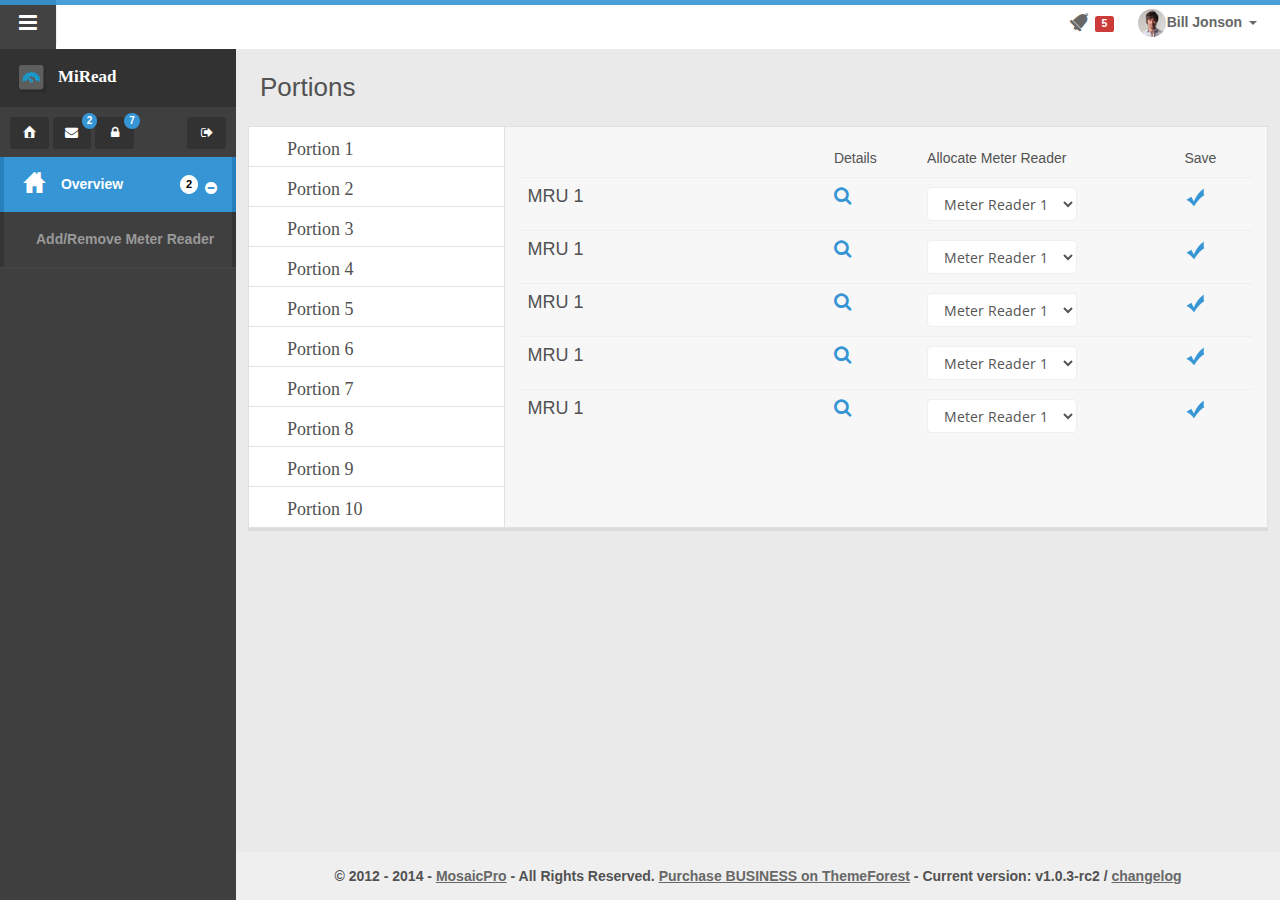
==== commit dda0abb7: "Completed" ====
--- a/html/index.html
+++ b/html/index.html
@@ -51,7 +51,7 @@
                         <img src="../assets/images/logo/logo.jpg" alt="">
                     </a>
                     <a href="index.html?lang=en">
-                        <span class="text">MiRead</span>
+                        <span class="text thinWidth">MiRead</span>
                     </a>
                 </div>
                 <div id="logoWrapper">
@@ -156,12 +156,12 @@
                         </nav>
                         <!-- // END navbar -->
                         <div class="innerLR">
-                            <h2 class="margin-none">Portions<i class="fa fa-fw fa-pencil text-muted"></i>
+                            <h2 class="margin-none">Portions</i>
                             </h2>
                             <div class="row">
                                 <!-- Tabs -->
                                 <div class="relativeWrap" >
-                                    <div class="widget widget-tabs widget-tabs-double widget-tabs-vertical row row-merge">
+                                    <div class="widget portion widget-tabs widget-tabs-double widget-tabs-vertical row row-merge">
 
                                         <!-- Tabs Heading -->
                                         <div class="widget-head col-md-3 thinWidth">
@@ -180,7 +180,7 @@
                                         </div>
                                         <!-- // Tabs Heading END -->
 
-                                        <div class="widget-body col-md-9">
+                                        <div class="widget-body portion col-md-9">
                                             <div class="tab-content">
 
                                                 <!-- Tab content -->
@@ -426,5 +426,8 @@
                     <script src="../assets/components/common/forms/elements/fuelux-checkbox/fuelux-checkbox.init.js?v=v1.0.3-rc2&sv=v0.0.1.1"></script>
                     <script src="../assets/components/core/js/core.init.js?v=v1.0.3-rc2"></script>
 
+                    <script type="text/javascript">
+
+                    </script>
                 </body>
                 </html>--- a/assets/css/custom.css
+++ b/assets/css/custom.css
@@ -13,4 +13,45 @@
 }
 .thinWidth li{
 	padding: 8px 0 0 0;
+}
+.meter h5{
+	margin-bottom: 0 ;
+}
+.meter i{
+	margin-left: 15px ;
+	font-family: myriad pro;
+}
+.meter > div{
+	margin-bottom: 15px;
+}
+.portion,
+.panel-white .panel-body{
+	background-color: #f7f7f7;
+}
+.panel-white .panel-body,
+.panel-white .panel-heading,
+.panel-white,
+{
+	border: none !important;
+}
+.panel-white .panel-body {
+	max-height: 250px;
+	overflow-y: auto;
+}
+.table-spaced tbody tr{
+	background-color: #fff !important;
+	margin: 2.5px 0;
+}
+.loginWrapper{
+	background-color: transparent !important;
+}
+.loginWrapper .container-fluid{
+	background-color: transparent !important;
+}
+.jumboWhite{
+	font-size: 27pt;
+}
+.loginPanel{
+	background-color: #f7f7f7;
+	border: none;
 }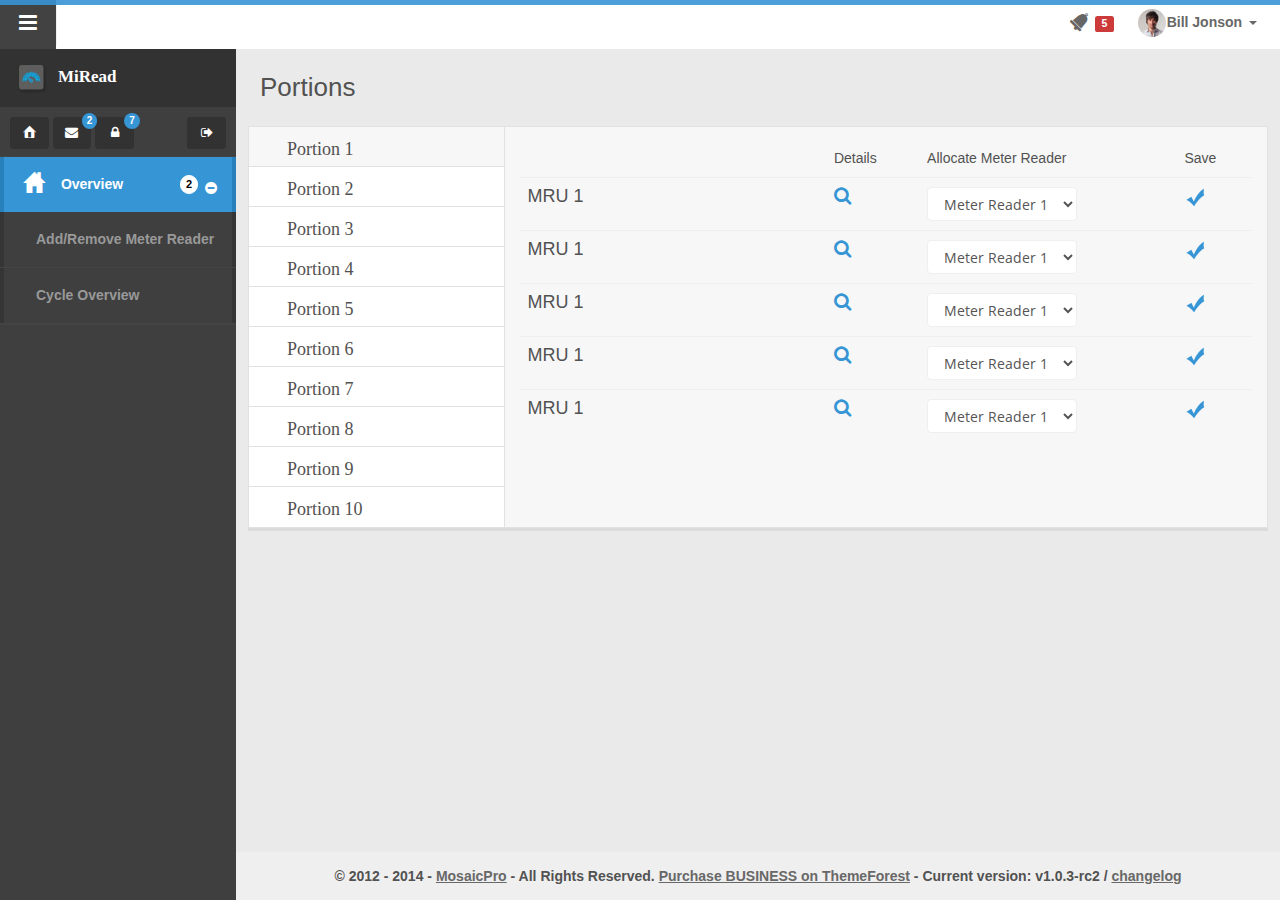
==== commit 0354bc09: "changes2" ====
--- a/html/index.html
+++ b/html/index.html
@@ -75,7 +75,8 @@
                             <span>Overview</span>
                         </a>
                         <ul id="sidebar-collapse-overview" class="collapse   in ">
-                            <li><a href="index.html?lang=en">Add/Remove Meter Reader</a></li>
+                            <li><a href="#">Add/Remove Meter Reader</a></li>
+                            <li><a href="index.html">Cycle Overview</a></li>
                         </ul>
                     </li>
                 </ul>
@@ -166,7 +167,7 @@
                                         <!-- Tabs Heading -->
                                         <div class="widget-head col-md-3 thinWidth">
                                             <ul>
-                                                <li><a href="#tab1-1" class="glyphicons" data-toggle="tab"><h4>Portion 1</h4></a></li>
+                                                <li class="active"><a href="#tab1-1" class="glyphicons" data-toggle="tab"><h4>Portion 1</h4></a></li>
                                                 <li><a href="#tab2-1" class="glyphicons" data-toggle="tab"><h4>Portion 2</h4></a></li>
                                                 <li><a href="#tab3-1" class="glyphicons" data-toggle="tab"><h4>Portion 3</h4></a></li>
                                                 <li><a href="#tab4-1" class="glyphicons" data-toggle="tab"><h4>Portion 4</h4></a></li>
@@ -205,7 +206,7 @@
                                                             <!-- Table row -->
                                                             <tr>
                                                                 <td colspan="3"><h4>MRU 1<h4></td>
-                                                                <td><a href=""><i class="fa fa-search blue"></i></a></td>
+                                                                <td><a href="MRU_Details.html"><i class="fa fa-search blue"></i></a></td>
                                                                 <td>
                                                                     <div class=" dropSm">
                                                                         <select class="form-control" id="sel1">
@@ -225,7 +226,7 @@
                                                             <!-- Table row -->
                                                             <tr>
                                                                 <td colspan="3"><h4>MRU 1<h4></td>
-                                                                <td><a href=""><i class="fa fa-search blue"></i></a></td>
+                                                                <td><a href="MRU_Details.html"><i class="fa fa-search blue"></i></a></td>
                                                                 <td>
                                                                     <div class=" dropSm">
                                                                         <select class="form-control" id="sel1">
@@ -241,11 +242,10 @@
                                                                 </td>
                                                             </tr>
                                                             <!-- // Table row END -->
-
                                                             <!-- Table row -->
                                                             <tr>
                                                                 <td colspan="3"><h4>MRU 1<h4></td>
-                                                                <td><a href=""><i class="fa fa-search blue"></i></a></td>
+                                                                <td><a href="MRU_Details.html"><i class="fa fa-search blue"></i></a></td>
                                                                 <td>
                                                                     <div class=" dropSm">
                                                                         <select class="form-control" id="sel1">
@@ -261,11 +261,10 @@
                                                                 </td>
                                                             </tr>
                                                             <!-- // Table row END -->
-
                                                             <!-- Table row -->
                                                             <tr>
                                                                 <td colspan="3"><h4>MRU 1<h4></td>
-                                                                <td><a href=""><i class="fa fa-search blue"></i></a></td>
+                                                                <td><a href="MRU_Details.html"><i class="fa fa-search blue"></i></a></td>
                                                                 <td>
                                                                     <div class=" dropSm">
                                                                         <select class="form-control" id="sel1">
@@ -281,11 +280,10 @@
                                                                 </td>
                                                             </tr>
                                                             <!-- // Table row END -->
-
                                                             <!-- Table row -->
                                                             <tr>
                                                                 <td colspan="3"><h4>MRU 1<h4></td>
-                                                                <td><a href=""><i class="fa fa-search blue"></i></a></td>
+                                                                <td><a href="MRU_Details.html"><i class="fa fa-search blue"></i></a></td>
                                                                 <td>
                                                                     <div class=" dropSm">
                                                                         <select class="form-control" id="sel1">
--- a/assets/css/custom.css
+++ b/assets/css/custom.css
@@ -24,9 +24,10 @@
 .meter > div{
 	margin-bottom: 15px;
 }
+.thinWidth .active,
 .portion,
 .panel-white .panel-body{
-	background-color: #f7f7f7;
+	background-color: #f7f7f7 !important;
 }
 .panel-white .panel-body,
 .panel-white .panel-heading,
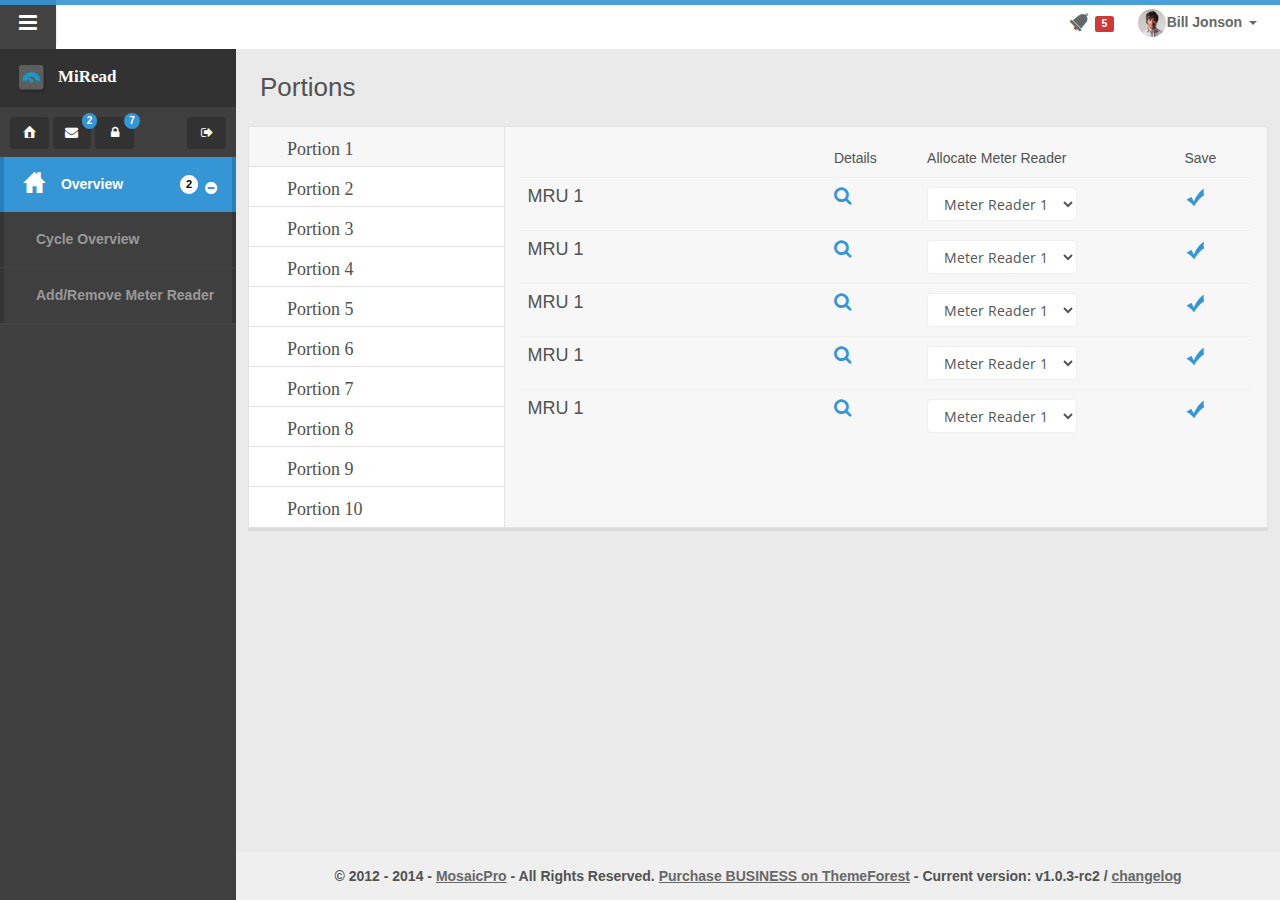
==== commit 504a4dad: "updated Navigation" ====
--- a/html/index.html
+++ b/html/index.html
@@ -75,8 +75,8 @@
                             <span>Overview</span>
                         </a>
                         <ul id="sidebar-collapse-overview" class="collapse   in ">
+                            <li><a href="index.html">Cycle Overview</a></li>
                             <li><a href="#">Add/Remove Meter Reader</a></li>
-                            <li><a href="index.html">Cycle Overview</a></li>
                         </ul>
                     </li>
                 </ul>
